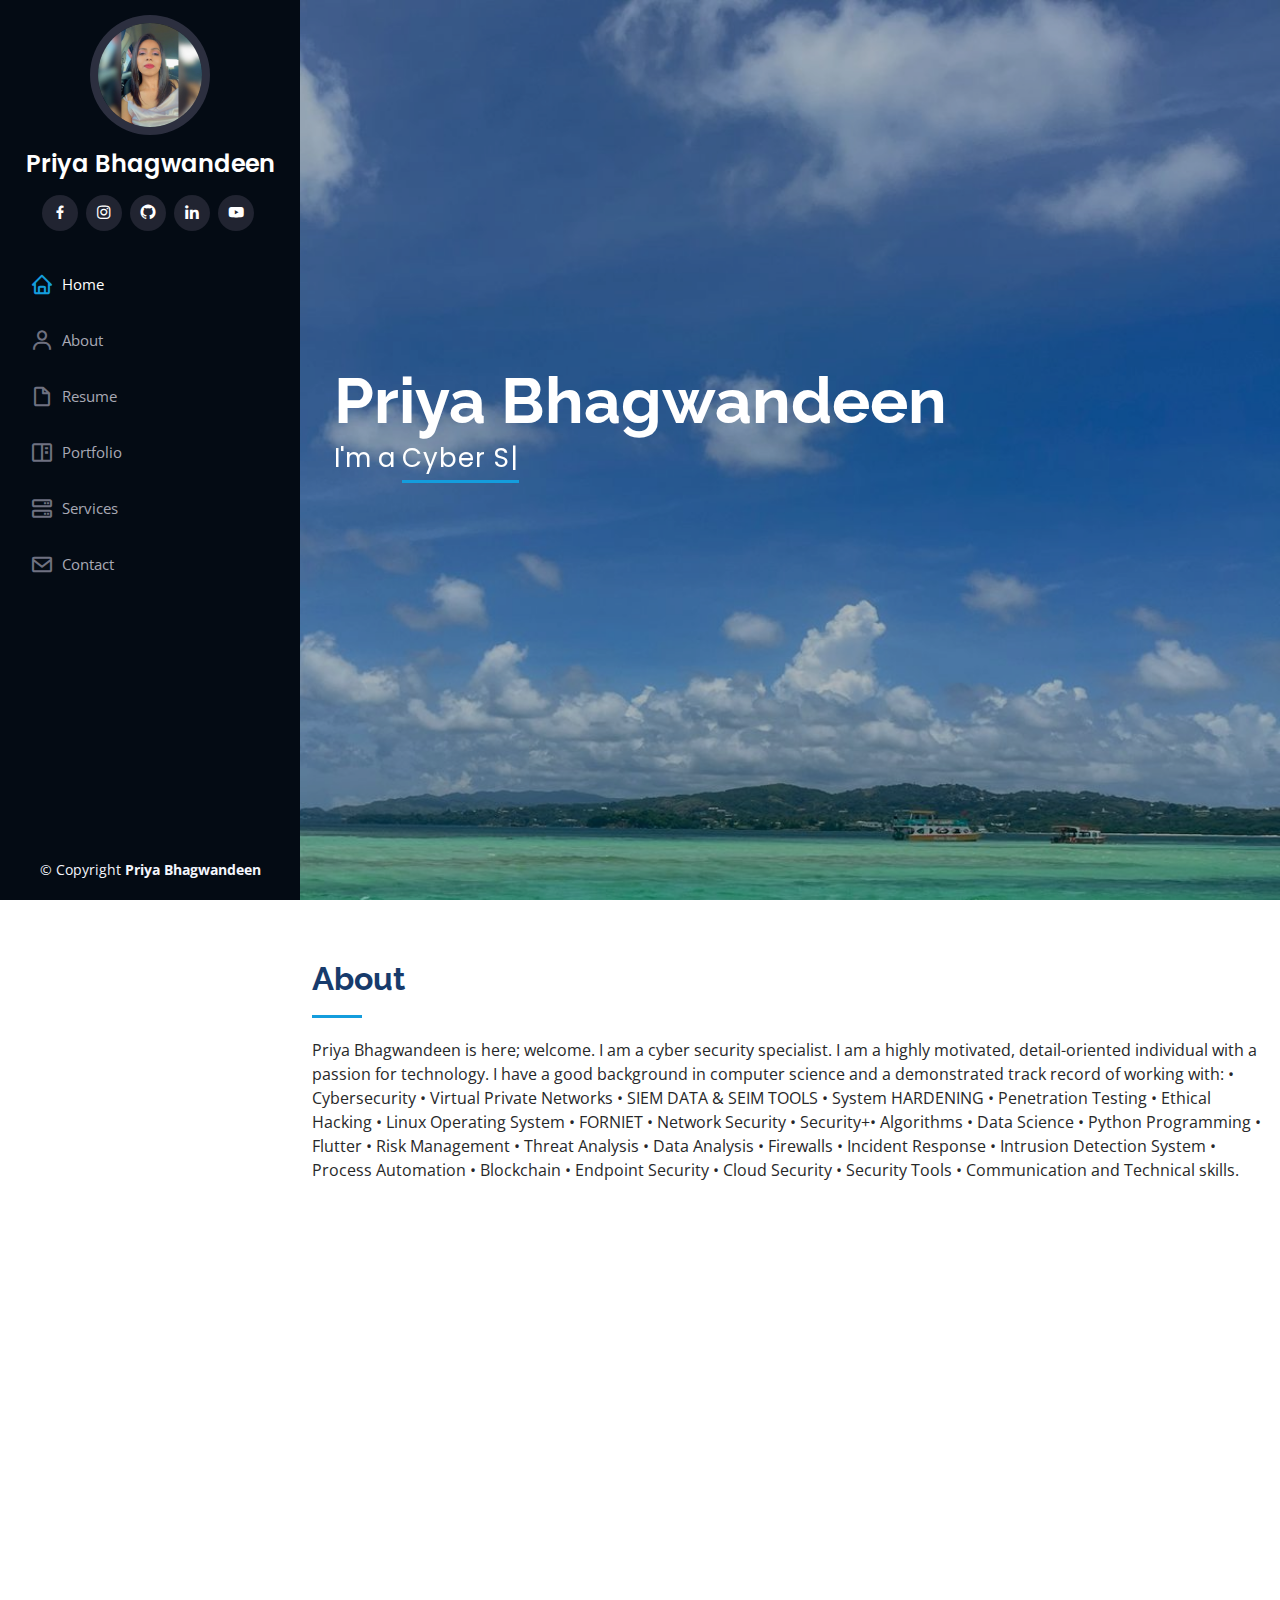
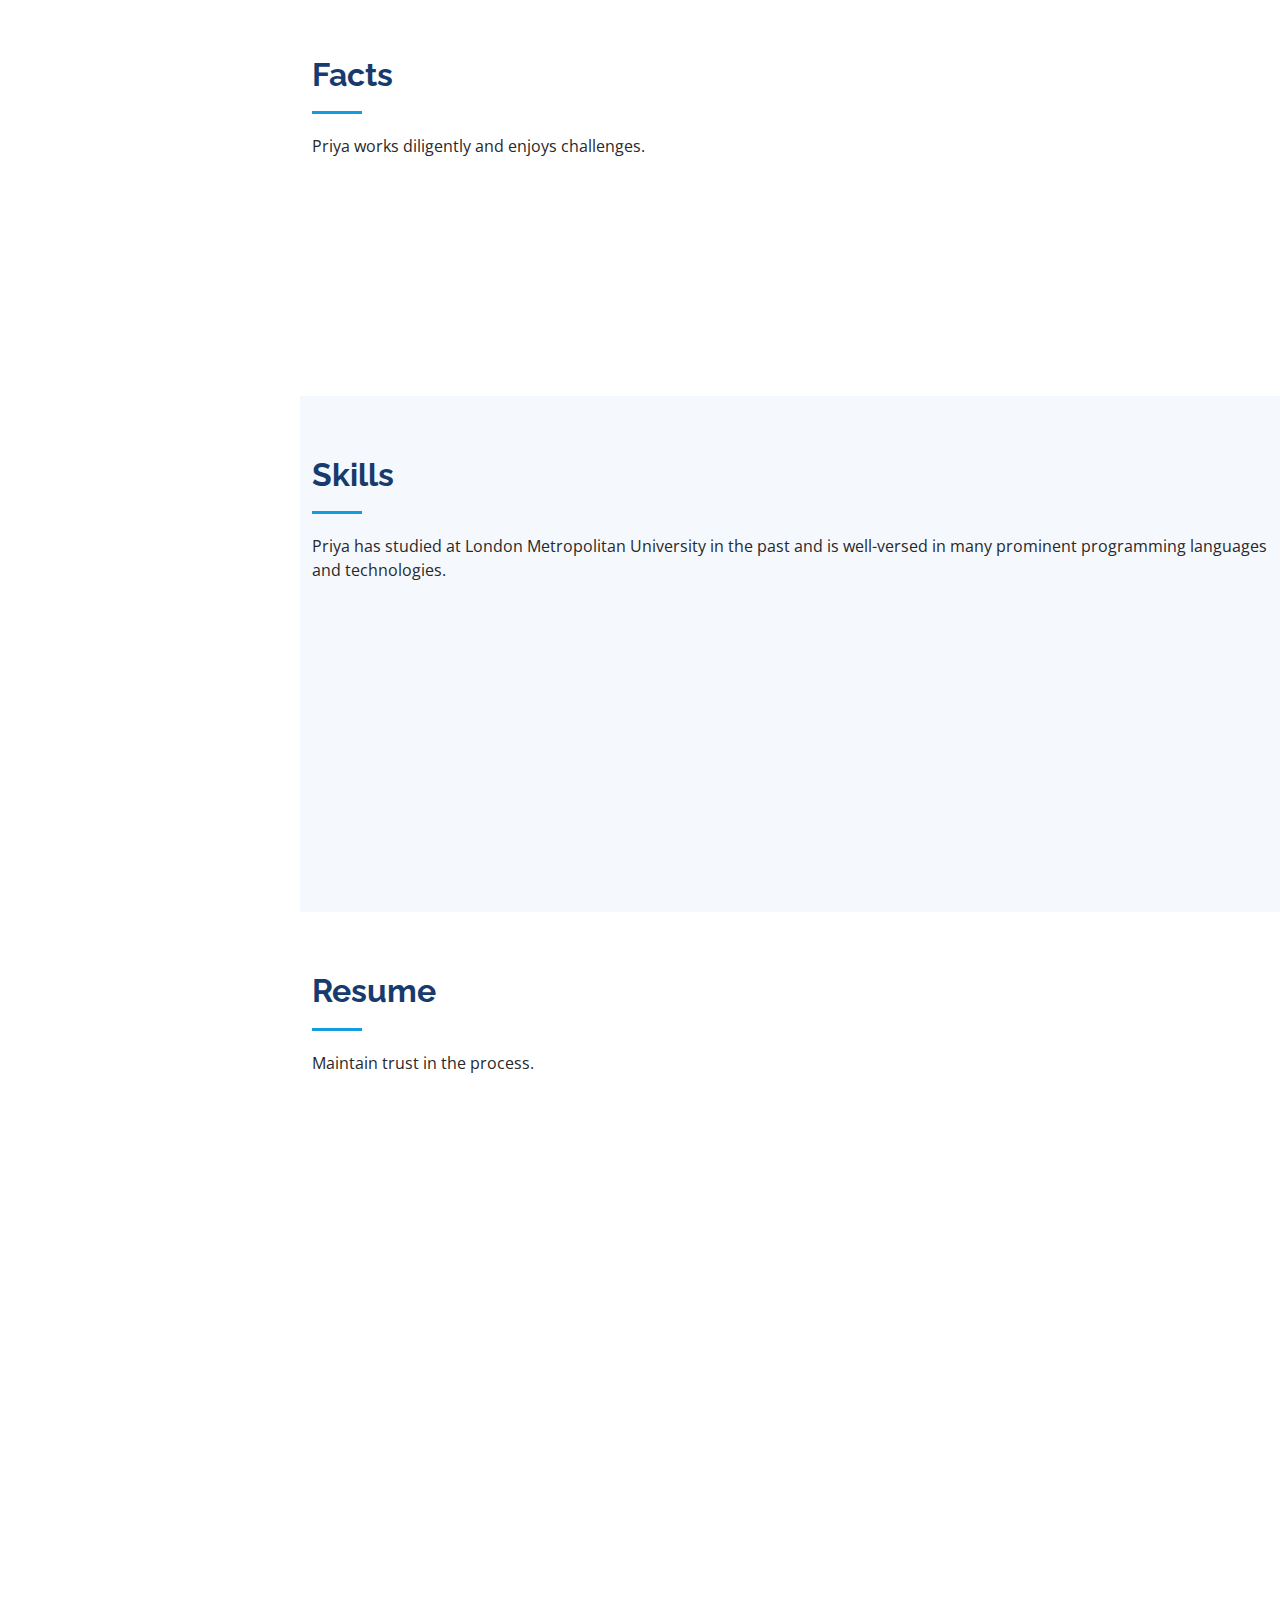
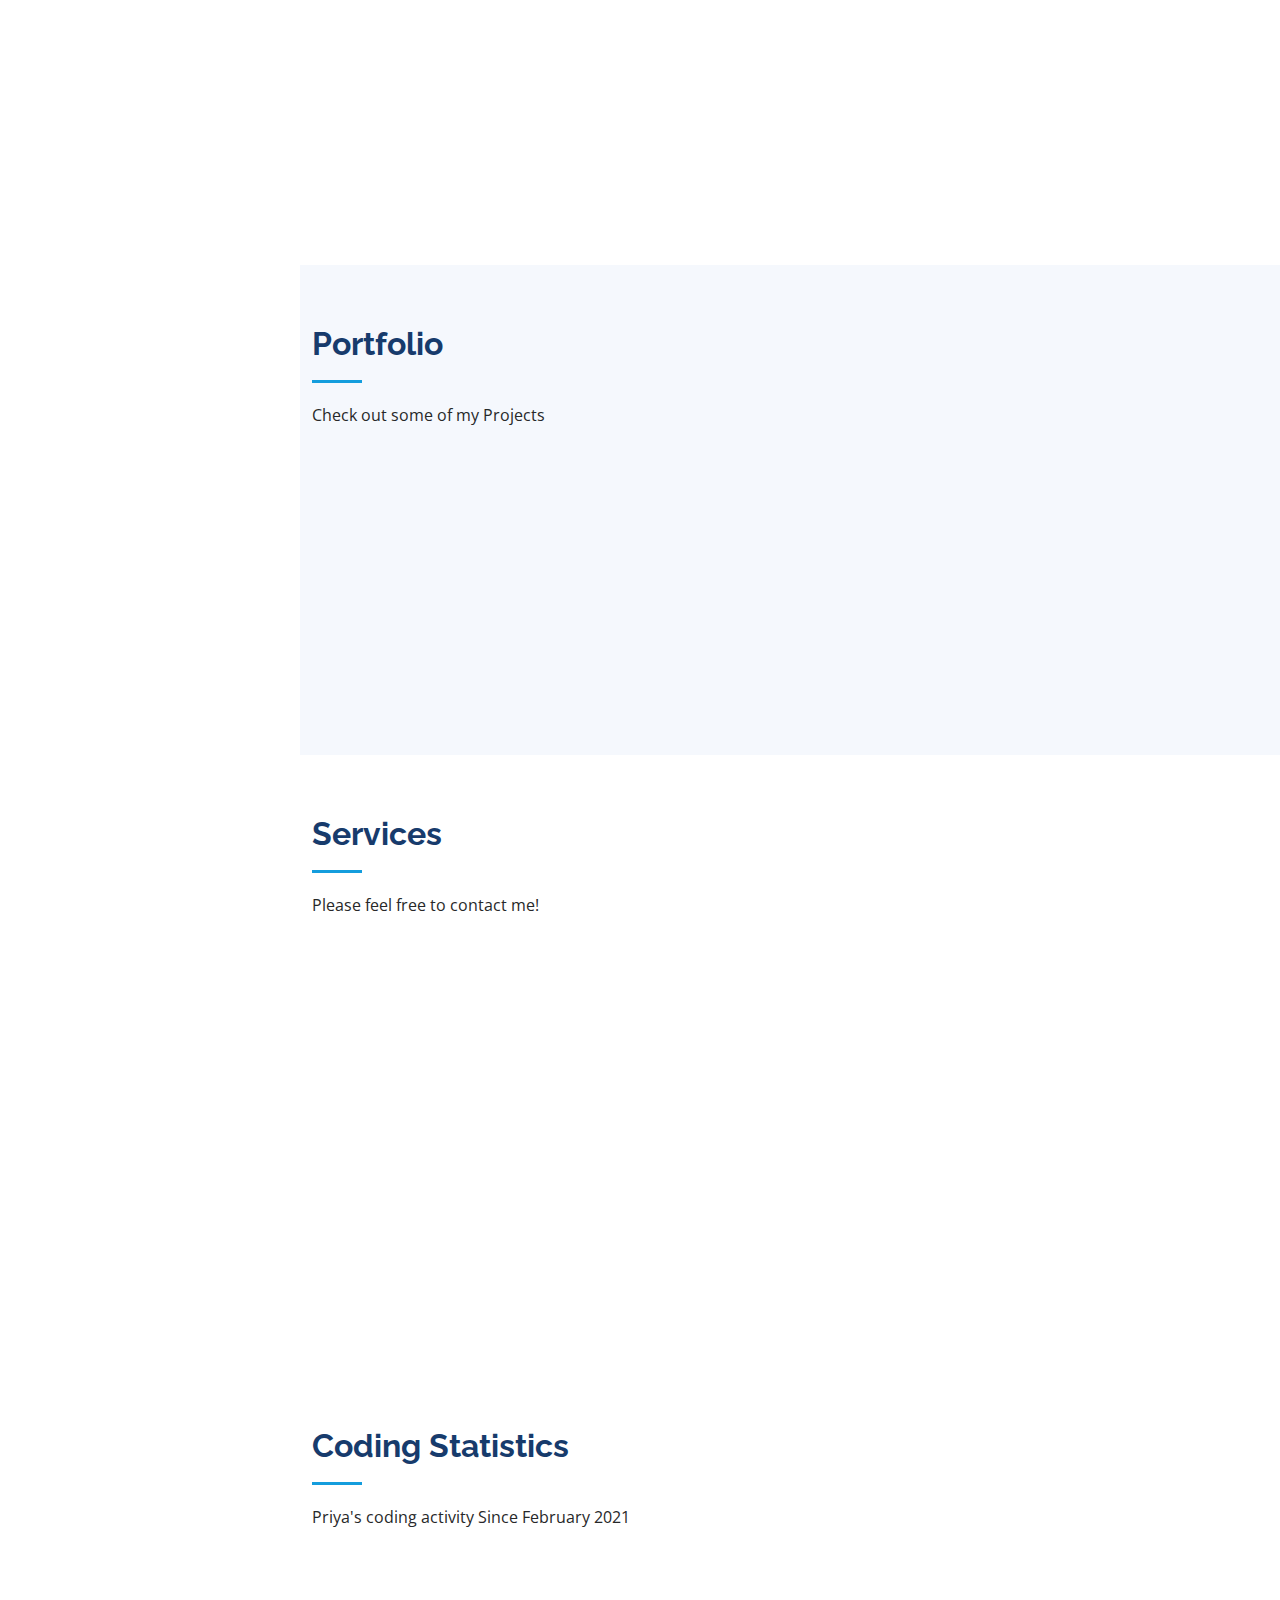
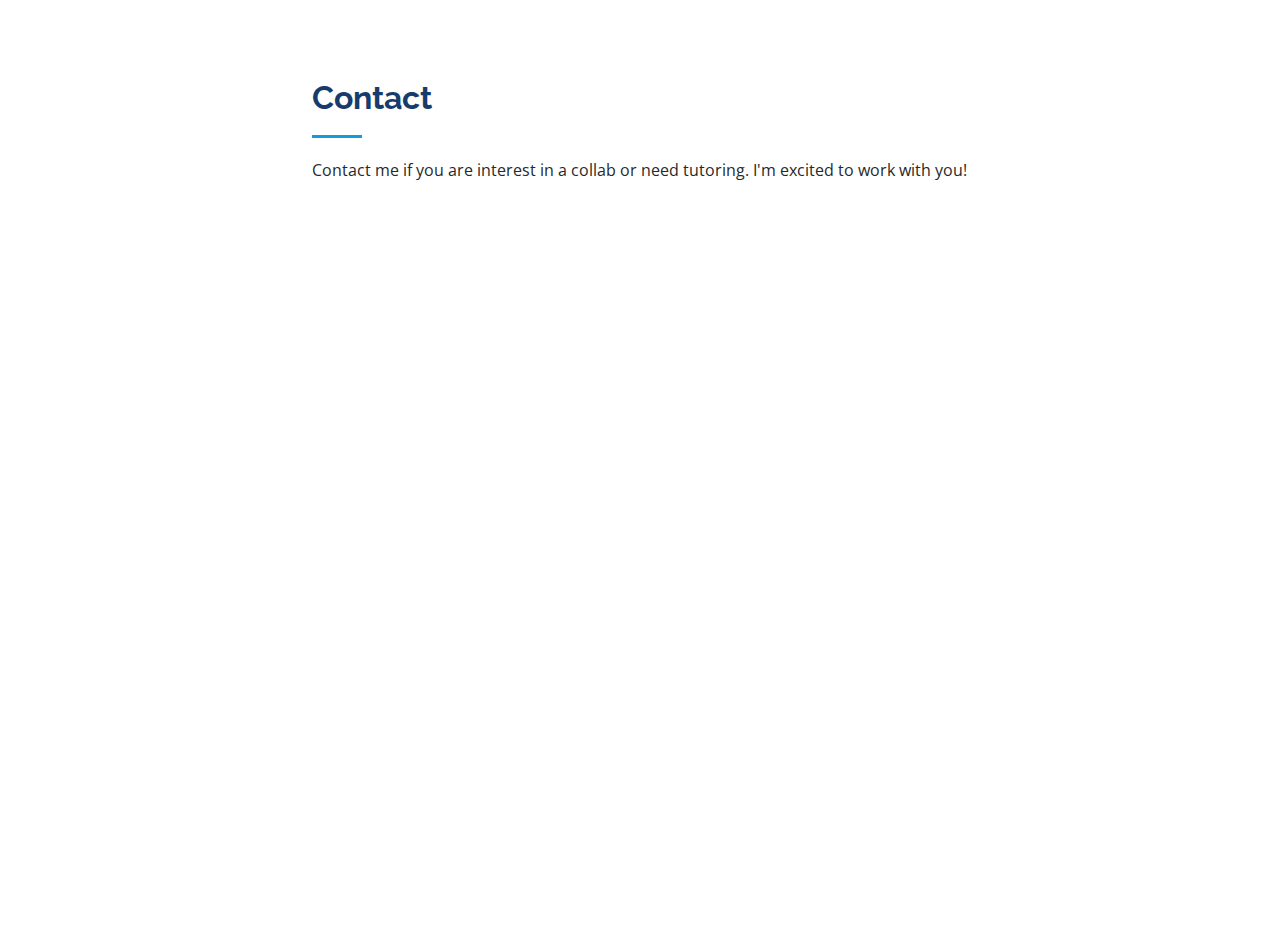
==== index.html @ 3b0ea132 "Update index.html" ====
<!DOCTYPE html>
<html lang="en">

<head>
  <meta charset="utf-8">
  <meta content="width=device-width, initial-scale=1.0" name="viewport">

  <title>Priya Bhagwandeen's Portfolio</title>
  <meta content="" name="description">
  <meta content="" name="keywords">
  <!-- Scroll Bar -->
  <meta name="viewport" content="width=device-width, initial-scale=1">
<style>
/* width */
::-webkit-scrollbar {
  width: 10px;
}

/* Track */
::-webkit-scrollbar-track {
  background: #f1f1f1; 
}
 
/* Handle */
::-webkit-scrollbar-thumb {
  background: #888; 
}

/* Handle on hover */
::-webkit-scrollbar-thumb:hover {
  background: #555; 
}
</style>
<!-- End Scroll Bar-->
  <!-- Favicons -->
  <link href="assets/img/favicon.jpg" rel="icon">
  <link href="assets/img/apple-touch-icon.png" rel="apple-touch-icon">

  <!-- Google Fonts -->
  <link href="https://fonts.googleapis.com/css?family=Open+Sans:300,300i,400,400i,600,600i,700,700i|Raleway:300,300i,400,400i,500,500i,600,600i,700,700i|Poppins:300,300i,400,400i,500,500i,600,600i,700,700i" rel="stylesheet">

  <!-- Vendor CSS Files -->
  <link href="assets/vendor/aos/aos.css" rel="stylesheet">
  <link href="assets/vendor/bootstrap/css/bootstrap.min.css" rel="stylesheet">
  <link href="assets/vendor/bootstrap-icons/bootstrap-icons.css" rel="stylesheet">
  <link href="assets/vendor/boxicons/css/boxicons.min.css" rel="stylesheet">
  <link href="assets/vendor/glightbox/css/glightbox.min.css" rel="stylesheet">
  <link href="assets/vendor/swiper/swiper-bundle.min.css" rel="stylesheet">

  <!-- Template Main CSS File -->
  <link href="assets/css/style.css" rel="stylesheet">

  <!-- =======================================================
  * Template Name: iPortfolio - v3.10.0
  * Template URL: https://bootstrapmade.com/iportfolio-bootstrap-portfolio-websites-template/
  * Author: BootstrapMade.com
  * License: https://bootstrapmade.com/license/
  ======================================================== -->
</head>

<body>

  <!-- ======= Mobile nav toggle button ======= -->
  <i class="bi bi-list mobile-nav-toggle d-xl-none"></i>

  <!-- ======= Header ======= -->
  <header id="header">
    <div class="d-flex flex-column">

      <div class="profile">
        <img src="assets/img/profile-img.jpg" alt="" class="img-fluid rounded-circle">
        <h1 class="text-light"><a href="index.html">Priya Bhagwandeen</a></h1>
        <div class="social-links mt-3 text-center">
          <a href="https://www.facebook.com/priya.bhagwandeen/" class="facebook"><i class="bx bxl-facebook"></i></a>
          <a href="https://www.instagram.com/_b.priya/" class="instagram"><i class="bx bxl-instagram"></i></a>
          <a href="https://github.com/bpriya32" class="github"><i class="bx bxl-github"></i></a>
          <a href="https://www.linkedin.com/in/priya-b-292376130/" class="linkedin"><i class="bx bxl-linkedin"></i></a>
          <a href="#" class="youtube"><i class="bx bxl-youtube"></i></a>
        </div>
      </div>
      <nav id="navbar" class="nav-menu navbar">
        <ul>
          <li><a href="#hero" class="nav-link scrollto active"><i class="bx bx-home"></i> <span>Home</span></a></li>
          <li><a href="#about" class="nav-link scrollto"><i class="bx bx-user"></i> <span>About</span></a></li>
          <li><a href="#resume" class="nav-link scrollto"><i class="bx bx-file-blank"></i> <span>Resume</span></a></li>
          <li><a href="#portfolio" class="nav-link scrollto"><i class="bx bx-book-content"></i> <span>Portfolio</span></a></li>
          <li><a href="#services" class="nav-link scrollto"><i class="bx bx-server"></i> <span>Services</span></a></li>
          <li><a href="#contact" class="nav-link scrollto"><i class="bx bx-envelope"></i> <span>Contact</span></a></li>
        </ul>
      </nav><!-- .nav-menu -->
    </div>

    

  </header><!-- End Header -->
  <!-- ======= Hero Section ======= -->
  <section id="hero" class="d-flex flex-column justify-content-center align-items-center">
    <div class="hero-container" data-aos="fade-in">
      <h1>Priya Bhagwandeen</h1>
      <p>I'm a <span class="typed" data-typed-items="Cyber Security Assistant, Website Developer, iOS Developer, I.T Technician, Freelancer"></span></p>
    </div>
  </section><!-- End Hero -->

  <main id="main">

    <!-- ======= About Section ======= -->
    <section id="about" class="about">
      <div class="container">

        <div class="section-title">
          <h2>About</h2>
          <p>Priya Bhagwandeen is here; welcome. I am a cyber security specialist. 
            I am a highly motivated, detail-oriented individual with a passion for technology.
            I have a good background in computer science and a demonstrated track record of working with: 
            • Cybersecurity • Virtual Private Networks • SIEM DATA & SEIM TOOLS • System HARDENING • Penetration Testing 
            • Ethical Hacking • Linux Operating System • FORNIET • Network Security • Security+• Algorithms • Data Science 
            • Python Programming • Flutter • Risk Management • Threat Analysis • Data Analysis • Firewalls • Incident Response 
            • Intrusion Detection System • Process Automation • Blockchain • Endpoint Security • Cloud Security • Security Tools 
            • Communication and Technical skills. 
            </p>
        </div>

        <div class="row">
          <div class="col-lg-4" data-aos="fade-right">
            <img src="assets/img/profile-img.jpg" class="img-fluid" alt="">
          </div>
          <div class="col-lg-8 pt-4 pt-lg-0 content" data-aos="fade-left">
            <h3>Software engineer.</h3>
            <p class="fst-italic">
              Basic info: 
            </p>
            <div class="row">
              <div class="col-lg-6">
                <ul>
                  <li><i class="bi bi-chevron-right"></i> <strong>Birthday:</strong> <span>24 May</span></li>
                  <li><i class="bi bi-chevron-right"></i> <strong>Website:</strong> <span><www class="bpriya32 github io"></www></span></li>
                  <li><i class="bi bi-chevron-right"></i> <strong>Phone:</strong> <span>+868 767 0801</span></li>
                  <li><i class="bi bi-chevron-right"></i> <strong>City:</strong> <span>Couva, Trinidad</span></li>
                </ul>
              </div>
              <div class="col-lg-6">
                <ul>
                  <li><i class="bi bi-chevron-right"></i> <strong>Age:</strong> <span>23</span></li>
                  <li><i class="bi bi-chevron-right"></i> <strong>Degree:</strong> <span>Bachelor</span></li>
                  <li><i class="bi bi-chevron-right"></i> <strong>Email:</strong> <span>priya.bhagwandeen0@gmail.com</span></li>
                  <li><i class="bi bi-chevron-right"></i> <strong>Profession:</strong> <span>Cybersecurity Assistant</span></li>
                  <li><i class="bi bi-chevron-right"></i> <strong>Freelance:</strong> <span>Available</span></li>
                </ul>
              </div>
            </div>
            <p>
              <b>Interest and Passions</b>: Programmer, Football, Hiking
            </p>
          </div>
        </div>

      </div>
    </section><!-- End About Section -->

    <!-- ======= Facts Section ======= -->
    <section id="facts" class="facts">
      <div class="container">
        <div class="section-title">
          <h2>Facts</h2>
          <p>Priya works diligently and enjoys challenges.</p>
        </div>

        <div class="row no-gutters">

          <div class="col-lg-3 col-md-6 d-md-flex align-items-md-stretch" data-aos="fade-up">
            <div class="count-box">
              <i class="bi bi-emoji-smile"></i>
              <span data-purecounter-start="0" data-purecounter-end="15" data-purecounter-duration="1" class="purecounter"></span>
              <p><strong>Happy Clients</strong></p>
            </div>
          </div>

          <div class="col-lg-3 col-md-6 d-md-flex align-items-md-stretch" data-aos="fade-up" data-aos-delay="100">
            <div class="count-box">
              <i class="bi bi-journal-richtext"></i>
              <span data-purecounter-start="0" data-purecounter-end="5" data-purecounter-duration="1" class="purecounter"></span>
              <p><strong>Projects</strong></p>
            </div>
          </div>

          <div class="col-lg-3 col-md-6 d-md-flex align-items-md-stretch" data-aos="fade-up" data-aos-delay="200">
            <div class="count-box">
              <i class="bi bi-headset"></i>
              <span data-purecounter-start="0" data-purecounter-end="10" data-purecounter-duration="1" class="purecounter"></span>
              <p><strong>Repositories and contributions</strong></p>
            </div>
          </div>

          <div class="col-lg-3 col-md-6 d-md-flex align-items-md-stretch" data-aos="fade-up" data-aos-delay="300">
            <div class="count-box">
              <i class="bi bi-people"></i>
              <span data-purecounter-start="0" data-purecounter-end="20" data-purecounter-duration="1" class="purecounter"></span>
              <p><strong>Number of Awards</strong></p>
            </div>
          </div>

        </div>

      </div>
    </section><!-- End Facts Section -->

    <!-- ======= Skills Section ======= -->
    <section id="skills" class="skills section-bg">
      <div class="container">

        <div class="section-title">
          <h2>Skills</h2>
          <p>Priya has studied at London Metropolitan University in the 
            past and is well-versed in many prominent programming languages and technologies.</p>
        </div>

        <div class="row skills-content">

          <div class="col-lg-6" data-aos="fade-up">

            <div class="progress">
              <span class="skill">Web Development- HTML, CSS, JavaScript, JAVA, PHP, SQL<i class="val">95%</i></span>
              <div class="progress-bar-wrap">
                <div class="progress-bar" role="progressbar" aria-valuenow="85" aria-valuemin="0" aria-valuemax="100"></div>
              </div>
            </div>

            <div class="progress">
              <span class="skill">Programming Languages- PYTHON, C, C++ <i class="val">90%</i></span>
              <div class="progress-bar-wrap">
                <div class="progress-bar" role="progressbar" aria-valuenow="75" aria-valuemin="0" aria-valuemax="100"></div>
              </div>
            </div>

            <div class="progress">
              <span class="skill">Cloud Technologies- Amazon Web Services (AWS), Google Cloud Platform (GCP)<i class="val">85%</i></span>
              <div class="progress-bar-wrap">
                <div class="progress-bar" role="progressbar" aria-valuenow="75" aria-valuemin="0" aria-valuemax="100"></div>
              </div>
            </div>

            <div class="progress">
              <span class="skill">Security+, Network+, Cybersecurity Endpoint, Ethical Hacking<i class="val">75%</i></span>
              <div class="progress-bar-wrap">
                <div class="progress-bar" role="progressbar" aria-valuenow="75" aria-valuemin="0" aria-valuemax="100"></div>
              </div>
            </div>

          </div>

          <div class="col-lg-6" data-aos="fade-up" data-aos-delay="100">

            <div class="progress">
              <span class="skill">Machine Learning, Algorithms<i class="val">60%</i></span>
              <div class="progress-bar-wrap">
                <div class="progress-bar" role="progressbar" aria-valuenow="60" aria-valuemin="0" aria-valuemax="100"></div>
              </div>
            </div>

             <div class="progress">
              <span class="skill">Flutter, Data Science<i class="val">60%</i></span>
              <div class="progress-bar-wrap">
                <div class="progress-bar" role="progressbar" aria-valuenow="60" aria-valuemin="0" aria-valuemax="100"></div>
              </div>
            </div>

            <div class="progress">
              <span class="skill">Linux, Git <i class="val">60%</i></span>
              <div class="progress-bar-wrap">
                <div class="progress-bar" role="progressbar" aria-valuenow="60" aria-valuemin="0" aria-valuemax="100"></div>
              </div>
            </div>

            <div class="progress">
              <span class="skill">Adobe Cloud <i class="val">40%</i></span>
              <div class="progress-bar-wrap">
                <div class="progress-bar" role="progressbar" aria-valuenow="40" aria-valuemin="0" aria-valuemax="100"></div>
              </div>
            </div>

          </div>

        </div>

      </div>
    </section><!-- End Skills Section -->

    <!-- ======= Resume Section ======= -->
    <section id="resume" class="resume">
      <div class="container">

        <div class="section-title">
          <h2>Resume</h2>
          <p>Maintain trust in the process.</p>
        </div>

        <div class="row">
          <div class="col-lg-6" data-aos="fade-up">
            <h3 class="resume-title">Summary</h3>
            <div class="resume-item pb-0">
              <h4>Priya Bhagwandeen</h4>
              <p><em>Cybersecurity Assistant who is passionate about connecting security architecture plans and practices 
                with security standards and business objectives. Extensive experience building and testing security frameworks 
                for cloud-based services. Proficient in strong network defense strategies. A computer security professional 
                with significant industry experience. Demonstrated ability to recognize company risks and compliance concerns 
                and propose proactive solutions. Background design and implementation of layered network security techniques. 
                Detail-oriented team player with excellent organization skills. Capability to manage numerous projects 
                simultaneously with high accuracy. Organized and dependable candidate who excels at handling various priorities 
                while maintaining a good attitude. Willingness to take on more responsibility to achieve team goals.</em></p>
              <ul>
                <li>Southern Main Road Couva, Trinidad</li>
                <li>(868)767-0801</li>
                <li>priya.bhagwandeen0@gmail.com</li>
              </ul>
            </div>

            <h3 class="resume-title">Education</h3>
            <div class="resume-item">
              <h4>Bachelors of Business Computing</h4>
              <h5>2017 - 2021 Past</h5>
              <p><em>London Metropolitan University, London, England</em></p>
              <p><bold>Relevent Courses</bold></p>
              <ul>
                <li>E-Commerce</li> <li>Advance Database system</li>
                <li>PIIT</li> <li>Web & App Development</li>
                <li>Major Projects</li> <li>Management Support system</li>
              </ul>
            </div>
            <div class="resume-item">
              <h4>Udemy Courses</h4>
              <h5>2020 - 2021 Past</h5>
              <p><em> Online based Education Platform</em></p>
              <p>The courses that were accomplished</p>
              <ul>
                <li>Flutter Development: Ablity to produce fully functional applications both iOS and Android</li>
                <li>Algorithms with implementation of Data Structures in C++</li>
                <li>Machine Learning: Python & Robotics in Data Science</li>
                <li>Database: To store data in on the computer</li>
                <li>Website: Ablity to produce fully functional websites</li>
                <li>Data Science: Software Development </li>
              </ul>
            </div>
          </div>
          <div class="col-lg-6" data-aos="fade-up" data-aos-delay="100">
            <h3 class="resume-title">Professional Experience</h3>
            <div class="resume-item">
              <h4>ICT Cybersecurity Assistant</h4>
              <h5>CYBERSECURITY ASSISTANT 11/2023 to Current </h5>
              <h5> Ministry Of Rural Development and Local Government Technology Department, Port of Spain, Trinidad </h5>
              <p><em>
                <ul>
                <li>Conducting security audits to detect weaknesses. </li> <li>Advance Database system</li>
                <li>Risk studies were conducted to determine effective security countermeasures. 
                Developed strategies to protect computer files against change, destruction, or disclosure.</li> 
                <li>Secure sensitive information, data was encrypted and firewalls were put in place. 
                Recommend improvements to security systems and processes. </li>
                <li>Proven ability to learn rapidly and adjust to changing conditions.
                When faced with tough problems, shown a great level of initiative and ingenuity.</li> 
                <li>Working on collaborative projects allowed me to develop great communication and organizational abilities.</li>
                <li>Completed papers, identifying discrepancies and quickly addressing them for resolution. </li>
                <li>Resolved issues, enhanced operations, and delivered great service.</li>
              </ul>	 
                KPIs were also completed, including process maps, diagrams relating to future state networks, policies for 
                online property tax payment, and policies for the building and its departments. Desk Manuals and Best Practice Guides 
                for our ICT Security Role and collaboration within the organization. I quickly learnt and adapted to new technology and 
                software packages. Respect, kindness, and a willingness to assist when necessary were displayed. Acquired extensive 
                knowledge of Cybersecurity, analysis, and reporting. Provided excellent expertise and guidance.
                 </em></p>
            </div>
            <div class="resume-item">
              <h4>REMOTELY</h4>
              <h5>REMOTE DATA ENTRY CLERK 08/2023 to Current</h5>
              <h5> Continental Air Conditioning, Trinidad </h5>
              <p><em>
                <ul>
                <li>Verified data files prior to entry to maintain high data accuracy. </li> 
                <li>Completed data entry tasks with accuracy and efficiency.</li> 
                <li>Corrected data entry errors to prevent duplication or data degradation. </li>
                <li>Analyzed current data records to provide detailed reports.</li> 
                <li>Managed and organized documents for data entry tasks.</li>
                <li>Conducted audits of existing data entry processes. </li>
                <li>Updated and maintained customer information, documents and records.</li>
                <li>Assisted with developing data entry processes.</li>
                <li>Used computer software to store and retrieve data.</li>
                <li>Worked well in a team setting, providing support and guidance.</li>
              </ul>
                 </em></p>
            </div>
            <div class="resume-item">
              <h4>REMOTELY & ON SITE</h4>
              <h5>REMOTE & ON SITE DATA ENTRY CLERK 01/2020 to 03/2023 </h5>
              <h5> Reform Industrial Supply LTD, Trinidad </h5>
              <p><em>
                <ul>
                <li>Transfer data from paper formats into computer files or database systems using keyboards, 
                data recorders or optical scanners. </li> 
                <li>Type in data provided directly from customers.</li> 
                <li>Create spreadsheets with large numbers of figures without mistakes. </li>
                <li>Verify data by comparing it to source documents.</li> 
                <li>Manage Payroll with QuickBooks Time & File Taxes.</li>
                <li>Retrieve data from the database or electronic files as requested.</li>
                <li>Perform regular backups to ensure data preservation.</li>
                <li>Completed data entry tasks with accuracy and efficiency.</li>
                <li>Organized, sorted, and checked input data against original documents.</li>
                <li>Verified accuracy of data entered into system to produce error-free reports.</li>
                <li>Followed established procedures to enter and process data correctly.</li>
              </ul>
                 </em></p>
            </div>
          </div>
        </div>

      </div>
    </section><!-- End Resume Section -->

    <!-- ======= Portfolio Section ======= -->
    <section id="portfolio" class="portfolio section-bg">
      <div class="container">

        <div class="section-title">
          <h2>Portfolio</h2>
          <p>Check out some of my Projects</p>
        </div>

        <div class="row" data-aos="fade-up">
          <div class="col-lg-12 d-flex justify-content-center">
            <ul id="portfolio-flters">
              <li data-filter="*" class="filter-active">All</li>
              <li data-filter=".filter-app">Applications</li>
              <li data-filter=".filter-web">Websites</li>
              <li data-filter=".filter-card">Lottery </li>
            </ul>
          </div>
        </div>

        <div class="row portfolio-container" data-aos="fade-up" data-aos-delay="100">

          <div class="col-lg-4 col-md-6 portfolio-item filter-app">
            <div class="portfolio-wrap">
              <img src="" class="img-fluid" alt="">
              <div class="portfolio-links">
                <a href="" data-gallery="portfolioGallery" class="portfolio-lightbox" title="App 1"><i class="bx bx-plus"></i></a>
                <a href="portfolio-details.html" title="More Details"><i class="bx bx-link"></i></a>
              </div>
            </div>
          </div>

          <div class="col-lg-4 col-md-6 portfolio-item filter-web">
            <div class="portfolio-wrap">
              <img src="" class="img-fluid" alt="">
              <div class="portfolio-links">
                <a href="" data-gallery="portfolioGallery" class="portfolio-lightbox" title="Web 3"><i class="bx bx-plus"></i></a>
                <a href="portfolio-details.html" title="More Details"><i class="bx bx-link"></i></a>
              </div>
            </div>
          </div>

          <div class="col-lg-4 col-md-6 portfolio-item filter-app">
            <div class="portfolio-wrap">
              <img src="" class="img-fluid" alt="">
              <div class="portfolio-links">
                <a href="=" data-gallery="portfolioGallery" class="portfolio-lightbox" title="App 2"><i class="bx bx-plus"></i></a>
                <a href="portfolio-details.html" title="More Details"><i class="bx bx-link"></i></a>
              </div>
            </div>
          </div>

          <div class="col-lg-4 col-md-6 portfolio-item filter-card">
            <div class="portfolio-wrap">
              <img src="=" class="img-fluid" alt="">
              <div class="portfolio-links">
                <a href="=" data-gallery="portfolioGallery" class="portfolio-lightbox" title="Card 2"><i class="bx bx-plus"></i></a>
                <a href="portfolio-details.html" title="More Details"><i class="bx bx-link"></i></a>
              </div>
            </div>
          </div>

          <div class="col-lg-4 col-md-6 portfolio-item filter-web">
            <div class="portfolio-wrap">
              <img src="" class="img-fluid" alt="">
              <div class="portfolio-links">
                <a href="" data-gallery="portfolioGallery" class="portfolio-lightbox" title="Web 2"><i class="bx bx-plus"></i></a>
                <a href="portfolio-details.html" title="More Details"><i class="bx bx-link"></i></a>
              </div>
            </div>
          </div>

          <div class="col-lg-4 col-md-6 portfolio-item filter-app">
            <div class="portfolio-wrap">
              <img src="" class="img-fluid" alt="">
              <div class="portfolio-links">
                <a href="" data-gallery="portfolioGallery" class="portfolio-lightbox" title="App 3"><i class="bx bx-plus"></i></a>
                <a href="portfolio-details.html" title="More Details"><i class="bx bx-link"></i></a>
              </div>
            </div>
          </div>

          <div class="col-lg-4 col-md-6 portfolio-item filter-card">
            <div class="portfolio-wrap">
              <img src="" class="img-fluid" alt="">
              <div class="portfolio-links">
                <a href="" data-gallery="portfolioGallery" class="portfolio-lightbox" title="Card 1"><i class="bx bx-plus"></i></a>
                <a href="portfolio-details.html" title="More Details"><i class="bx bx-link"></i></a>
              </div>
            </div>
          </div>

          <div class="col-lg-4 col-md-6 portfolio-item filter-card">
            <div class="portfolio-wrap">
              <img src="" class="img-fluid" alt="">
              <div class="portfolio-links">
                <a href="" data-gallery="portfolioGallery" class="portfolio-lightbox" title="Card 3"><i class="bx bx-plus"></i></a>
                <a href="portfolio-details.html" title="More Details"><i class="bx bx-link"></i></a>
              </div>
            </div>
          </div>

          <div class="col-lg-4 col-md-6 portfolio-item filter-web">
            <div class="portfolio-wrap">
              <img src="" class="img-fluid" alt="">
              <div class="portfolio-links">
                <a href="" data-gallery="portfolioGallery" class="portfolio-lightbox" title="Web 3"><i class="bx bx-plus"></i></a>
                <a href="portfolio-details.html" title="More Details"><i class="bx bx-link"></i></a>
              </div>
            </div>
          </div>

        </div>

      </div>
    </section><!-- End Portfolio Section -->

    <!-- ======= Services Section ======= -->
    <section id="services" class="services">
      <div class="container">

        <div class="section-title">
          <h2>Services</h2>
          <p>Please feel free to contact me!</p>
        </div>

        <div class="row">
          <div class="col-lg-4 col-md-6 icon-box" data-aos="fade-up">
            <div class="icon"><i class="bi bi-cybersecurity"></i></div>
            <h4 class="title"><a href="">CYBERSECURITY</a></h4>
            <p class="description">Ethical Hacking, Endpoint, Firewall, CISCO CyberOPS etc.</p>
          </div>
          <div class="col-lg-4 col-md-6 icon-box" data-aos="fade-up">
            <div class="icon"><i class="bi bi-database"></i></div>
            <h4 class="title"><a href="">Data Science</a></h4>
            <p class="description">Analysing data</p>
          </div>
          <div class="col-lg-4 col-md-6 icon-box" data-aos="fade-up" data-aos-delay="100">
            <div class="icon"><i class="bi bi-code-slash"></i></div>
            <h4 class="title"><a href="">PYTHON</a></h4>
            <p class="description">Solving problems </p>
          </div>
          <div class="col-lg-4 col-md-6 icon-box" data-aos="fade-up" data-aos-delay="200">
            <div class="icon"><i class="bi bi-app-indicator"></i></div>
            <h4 class="title"><a href="">Flutter & Web design</a></h4>
            <p class="description">Configuration of Apps & Website both iOS and ANDROID Devices</p>
          </div>
          <div class="col-lg-4 col-md-6 icon-box" data-aos="fade-up" data-aos-delay="300">
            <div class="icon"><i class="bi bi-cloud"></i></div>
            <h4 class="title"><a href="">Cloud Technologies</a></h4>
            <p class="description">AWS Cloud Practitioner Certified, Microsoft AZURE Data, Power BI</p>
          </div>
          <div class="col-lg-4 col-md-6 icon-box" data-aos="fade-up" data-aos-delay="400">
            <div class="icon"><i class="bi bi-robot"></i></div>
            <h4 class="title"><a href="">Machine Learning & Algorithms</a></h4>
            <p class="description">Microsoft AZURE AI, Data Structures</p>
          </div>
          <div class="col-lg-4 col-md-6 icon-box" data-aos="fade-up" data-aos-delay="500">
            <div class="icon"><i class="bi bi-code-slash"></i></div>
            <h4 class="title"><a href="">Networking</a></h4>
            <p class="description">Network+, Complete Networking</p>
          </div>
          <div class="col-lg-4 col-md-6 icon-box" data-aos="fade-up" data-aos-delay="500">
            <div class="icon"><i class="bi bi-code-slash"></i></div>
            <h4 class="title"><a href="">ProCreate</a></h4>
            <p class="description">Graphic design</p>
          </div>
        </div>

      </div>
    </section><!-- End Services Section -->

     <!-- ======= Services Section ======= -->
     <section id="services" class="services">
      <div class="container">

        <div class="section-title">
          <h2>Coding Statistics</h2>
          <p>Priya's coding activity Since February 2021</p>
        </div>
      </div>
    </section><!-- End Statistics Section -->

    <!-- ======= Contact Section ======= -->
    <section id="contact" class="contact">
      <div class="container">

        <div class="section-title">
          <h2>Contact</h2>
          <p>Contact me if you are interest in a collab or need tutoring. I'm excited to work with you!</p>
        </div>

        <div class="row" data-aos="fade-in">

          <div class="col-lg-5 d-flex align-items-stretch">
            <div class="info">
              <div class="address">
                <i class="bi bi-geo-alt"></i>
                <h4>Location:</h4>
                <p>Couva, Trinidad</p>
              </div>

              <div class="email">
                <i class="bi bi-envelope"></i>
                <h4>Email:</h4>
                <p>priya.bhagwandeen0@gmail.com</p>
              </div>

              <div class="phone">
                <i class="bi bi-phone"></i>
                <h4>Call:</h4>
                <p>+1868 767 0801</p>
              </div>

            </div>

          </div>

          <div class="col-lg-7 mt-5 mt-lg-0 d-flex align-items-stretch">
            <form action="forms/contact.php" method="post" role="form" class="php-email-form">
              <div class="row">
                <div class="form-group col-md-6">
                  <label for="name">Your Name</label>
                  <input type="text" name="name" class="form-control" id="name" required>
                </div>
                <div class="form-group col-md-6">
                  <label for="name">Your Email</label>
                  <input type="email" class="form-control" name="email" id="email" required>
                </div>
              </div>
              <div class="form-group">
                <label for="name">Subject</label>
                <input type="text" class="form-control" name="subject" id="subject" required>
              </div>
              <div class="form-group">
                <label for="name">Message</label>
                <textarea class="form-control" name="message" rows="10" required></textarea>
              </div>
              <div class="my-3">
                <div class="loading">Loading</div>
                <div class="error-message"></div>
                <div class="sent-message">Your message has been sent. Thank you!</div>
              </div>
              <div class="text-center"><button type="submit">Send Message</button></div>
            </form>
          </div>

        </div>

      </div>
    </section><!-- End Contact Section -->

  </main><!-- End #main -->

  <!-- ======= Footer ======= -->
  <footer id="footer">
    <div class="container">
      <div class="copyright">
        &copy; Copyright <strong><span>Priya Bhagwandeen</span></strong>
      </div>
      <div class="credits">
        <!-- All the links in the footer should remain intact. -->
        <!-- You can delete the links only if you purchased the pro version. -->
        <!-- Licensing information: https://bootstrapmade.com/license/ -->
        <!-- Purchase the pro version with working PHP/AJAX contact form: https://bootstrapmade.com/iportfolio-bootstrap-portfolio-websites-template/ -->
        <!-- Designed by <a href="></a> -->
      </div>
    </div>
  </footer><!-- End  Footer -->

  <a href="#" class="back-to-top d-flex align-items-center justify-content-center"><i class="bi bi-arrow-up-short"></i></a>

  <!-- Vendor JS Files -->
  <script src="assets/vendor/purecounter/purecounter_vanilla.js"></script>
  <script src="assets/vendor/aos/aos.js"></script>
  <script src="assets/vendor/bootstrap/js/bootstrap.bundle.min.js"></script>
  <script src="assets/vendor/glightbox/js/glightbox.min.js"></script>
  <script src="assets/vendor/isotope-layout/isotope.pkgd.min.js"></script>
  <script src="assets/vendor/swiper/swiper-bundle.min.js"></script>
  <script src="assets/vendor/typed.js/typed.min.js"></script>
  <script src="assets/vendor/waypoints/noframework.waypoints.js"></script>
  <script src="assets/vendor/php-email-form/validate.js"></script>

  <!-- Template Main JS File -->
  <script src="assets/js/main.js"></script>

</body>

</html>
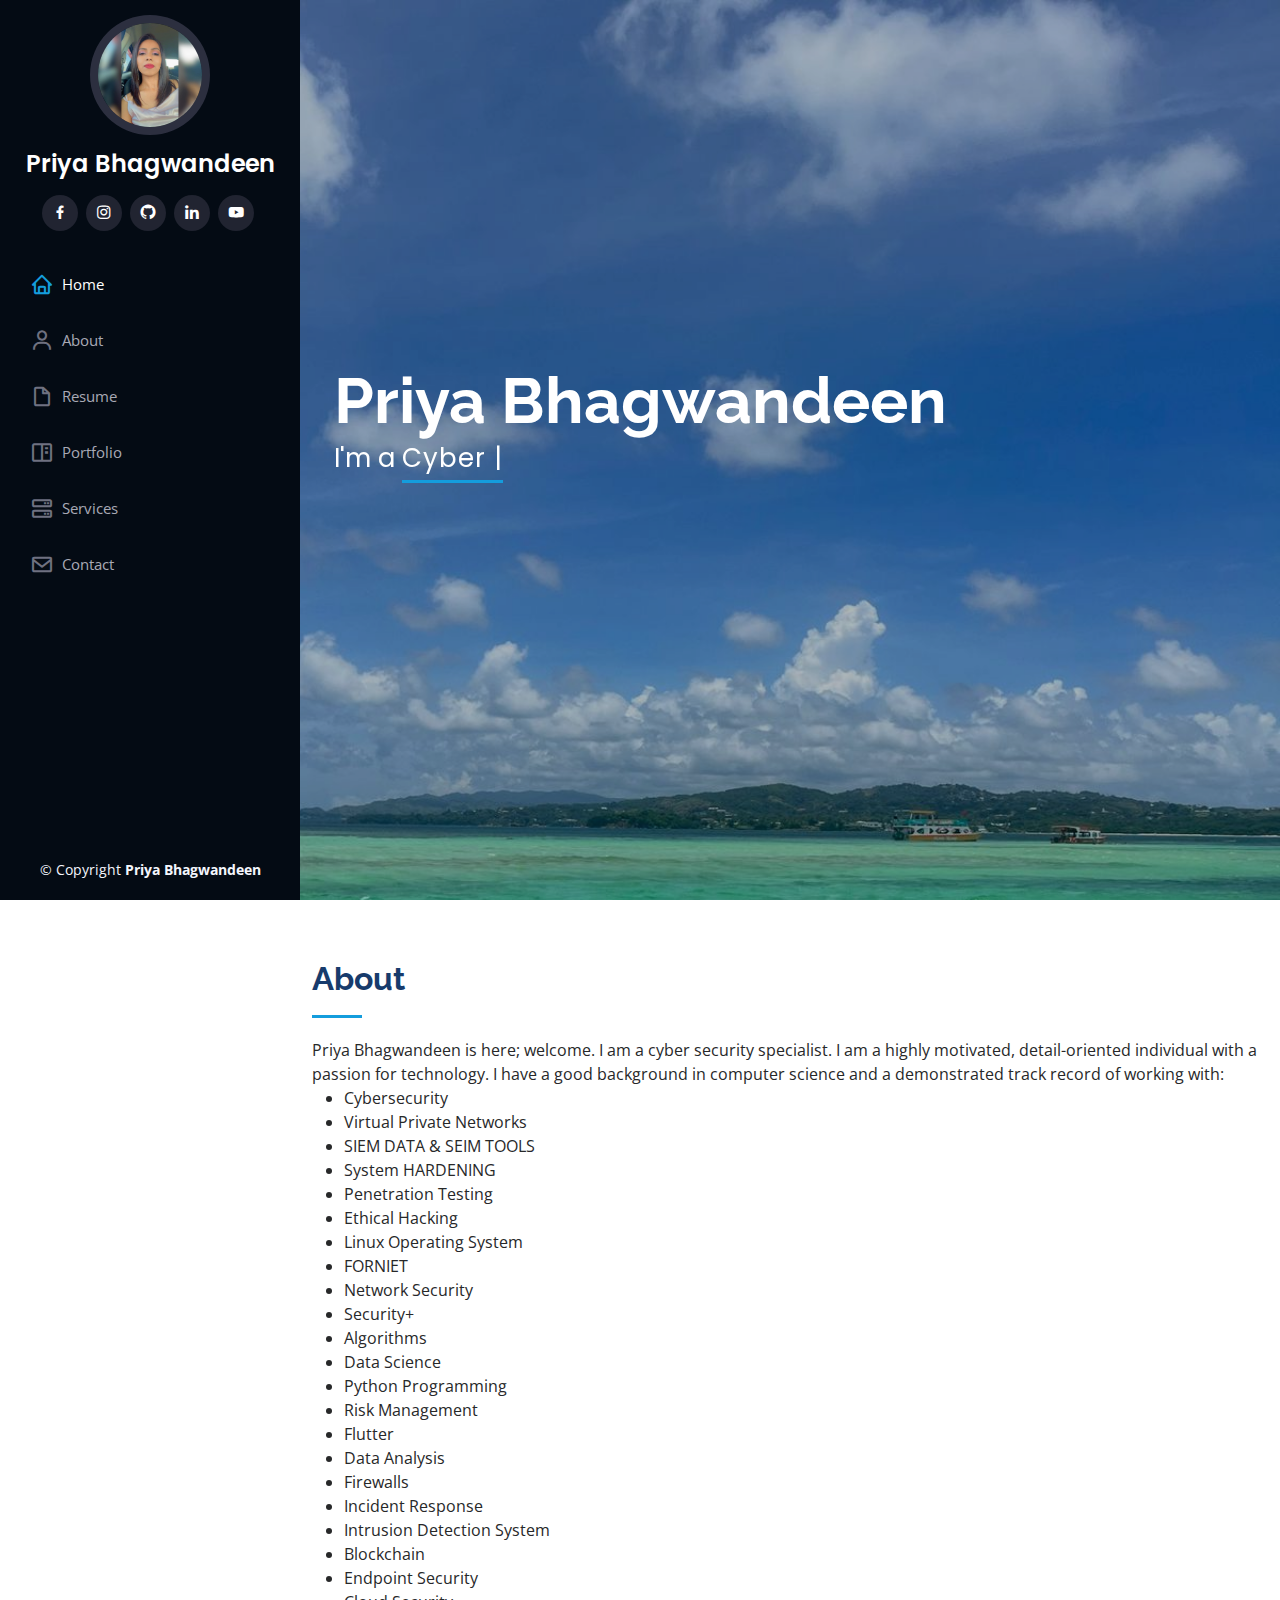
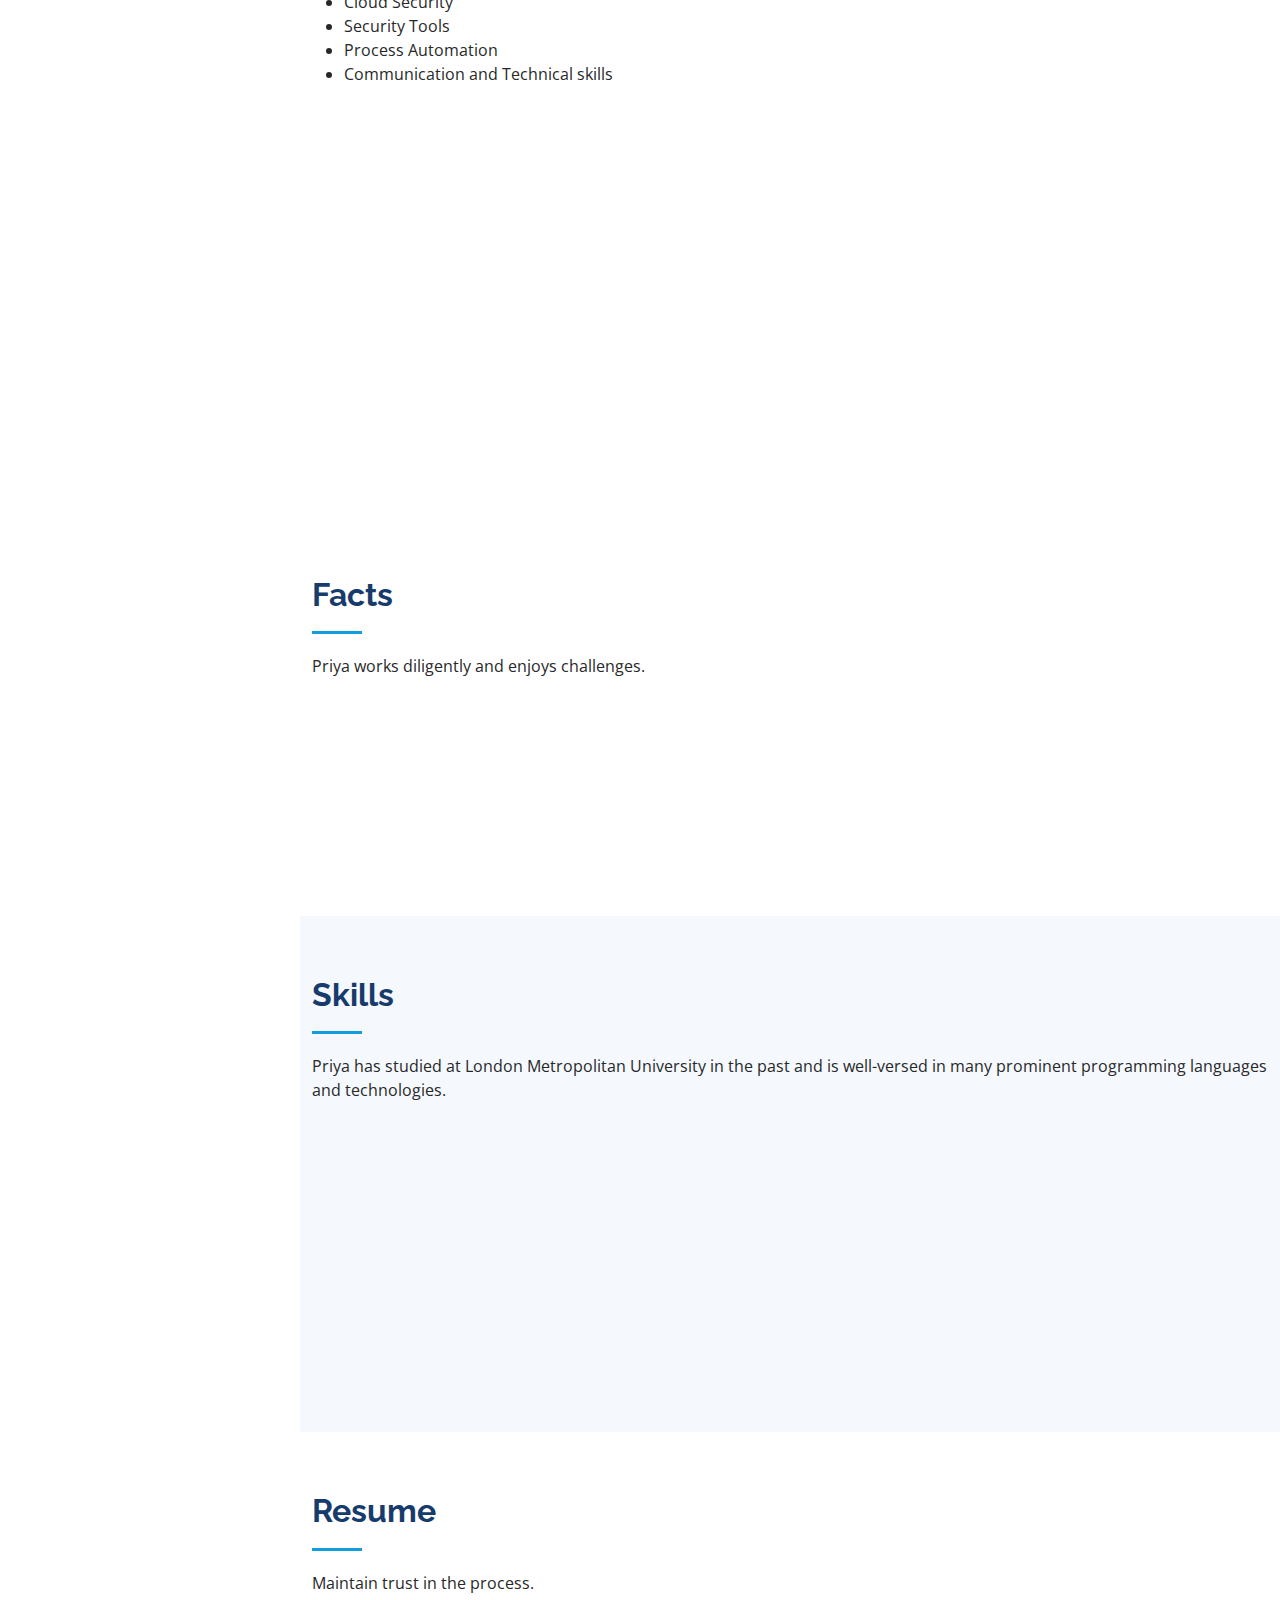
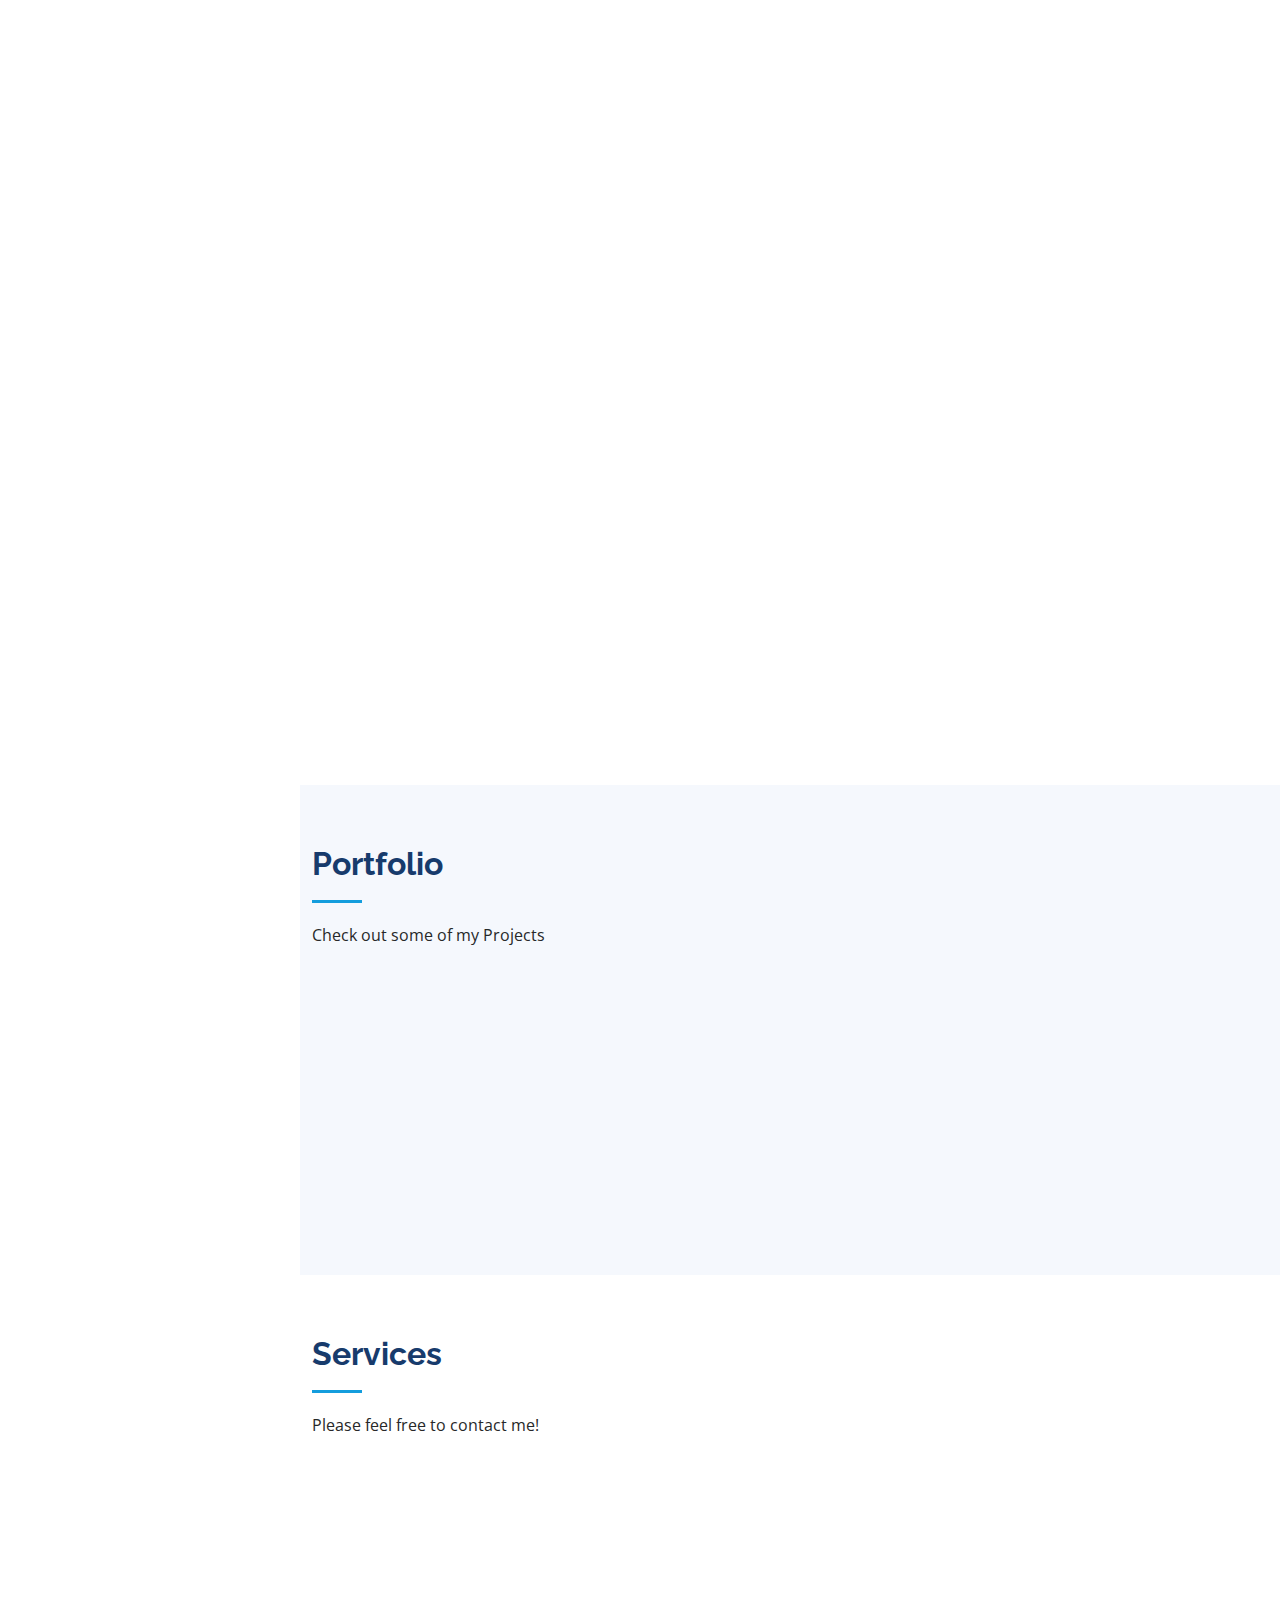
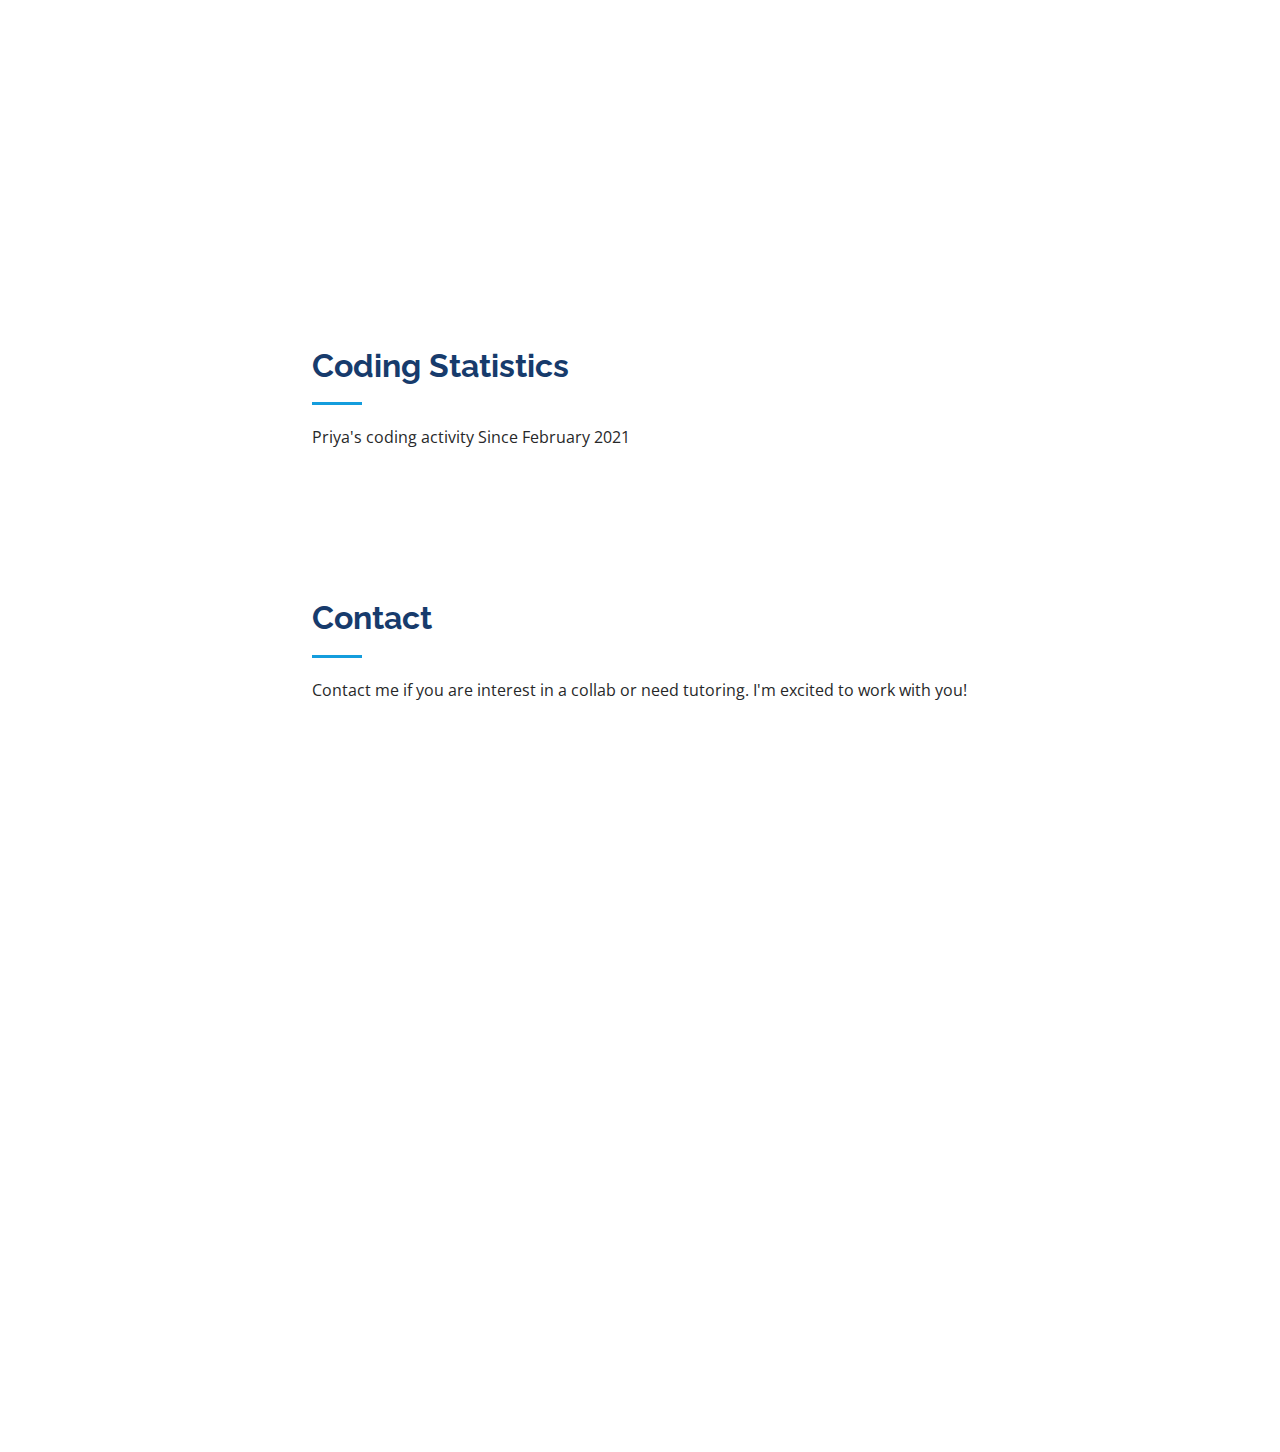
==== commit 3e38d4e7: "Update index.html" ====
--- a/index.html
+++ b/index.html
@@ -111,12 +111,20 @@
           <h2>About</h2>
           <p>Priya Bhagwandeen is here; welcome. I am a cyber security specialist. 
             I am a highly motivated, detail-oriented individual with a passion for technology.
-            I have a good background in computer science and a demonstrated track record of working with: 
-            • Cybersecurity • Virtual Private Networks • SIEM DATA & SEIM TOOLS • System HARDENING • Penetration Testing 
-            • Ethical Hacking • Linux Operating System • FORNIET • Network Security • Security+• Algorithms • Data Science 
-            • Python Programming • Flutter • Risk Management • Threat Analysis • Data Analysis • Firewalls • Incident Response 
-            • Intrusion Detection System • Process Automation • Blockchain • Endpoint Security • Cloud Security • Security Tools 
-            • Communication and Technical skills. 
+            I have a good background in computer science and a demonstrated track record of working with:
+            <ul>
+                <li>Cybersecurity</li>
+                <li>Virtual Private Networks </li>
+                <li>SIEM DATA & SEIM TOOLS</li>
+                <li>System HARDENING</li>
+                <li>Penetration Testing</li>
+                <li>Ethical Hacking</li>
+                <li>Linux Operating System </li>
+                <li>FORNIET</li><li>Network Security</li><li>Security+</li><li>Algorithms </li><li>Data Science </li>
+                <li> Python Programming</li><li>Risk Management</li><li>Flutter</li><li>Data Analysis </li><li>Firewalls</li><li>Incident Response</li>
+                <li>Intrusion Detection System</li> <li>Blockchain</li> <li>Endpoint Security</li> <li>Cloud Security</li> <li>Security Tools </li>
+                <li>Process Automation</li> <li>Communication and Technical skills</li>
+            </ul>
             </p>
         </div>
 
@@ -541,7 +549,7 @@
 
         <div class="row">
           <div class="col-lg-4 col-md-6 icon-box" data-aos="fade-up">
-            <div class="icon"><i class="bi bi-cybersecurity"></i></div>
+            <div class="icon"><i class="bi bi-code-slash"></i></div>
             <h4 class="title"><a href="">CYBERSECURITY</a></h4>
             <p class="description">Ethical Hacking, Endpoint, Firewall, CISCO CyberOPS etc.</p>
           </div>
@@ -576,7 +584,7 @@
             <p class="description">Network+, Complete Networking</p>
           </div>
           <div class="col-lg-4 col-md-6 icon-box" data-aos="fade-up" data-aos-delay="500">
-            <div class="icon"><i class="bi bi-code-slash"></i></div>
+            <div class="icon"><i class="bi bi-code-graphic"></i></div>
             <h4 class="title"><a href="">ProCreate</a></h4>
             <p class="description">Graphic design</p>
           </div>
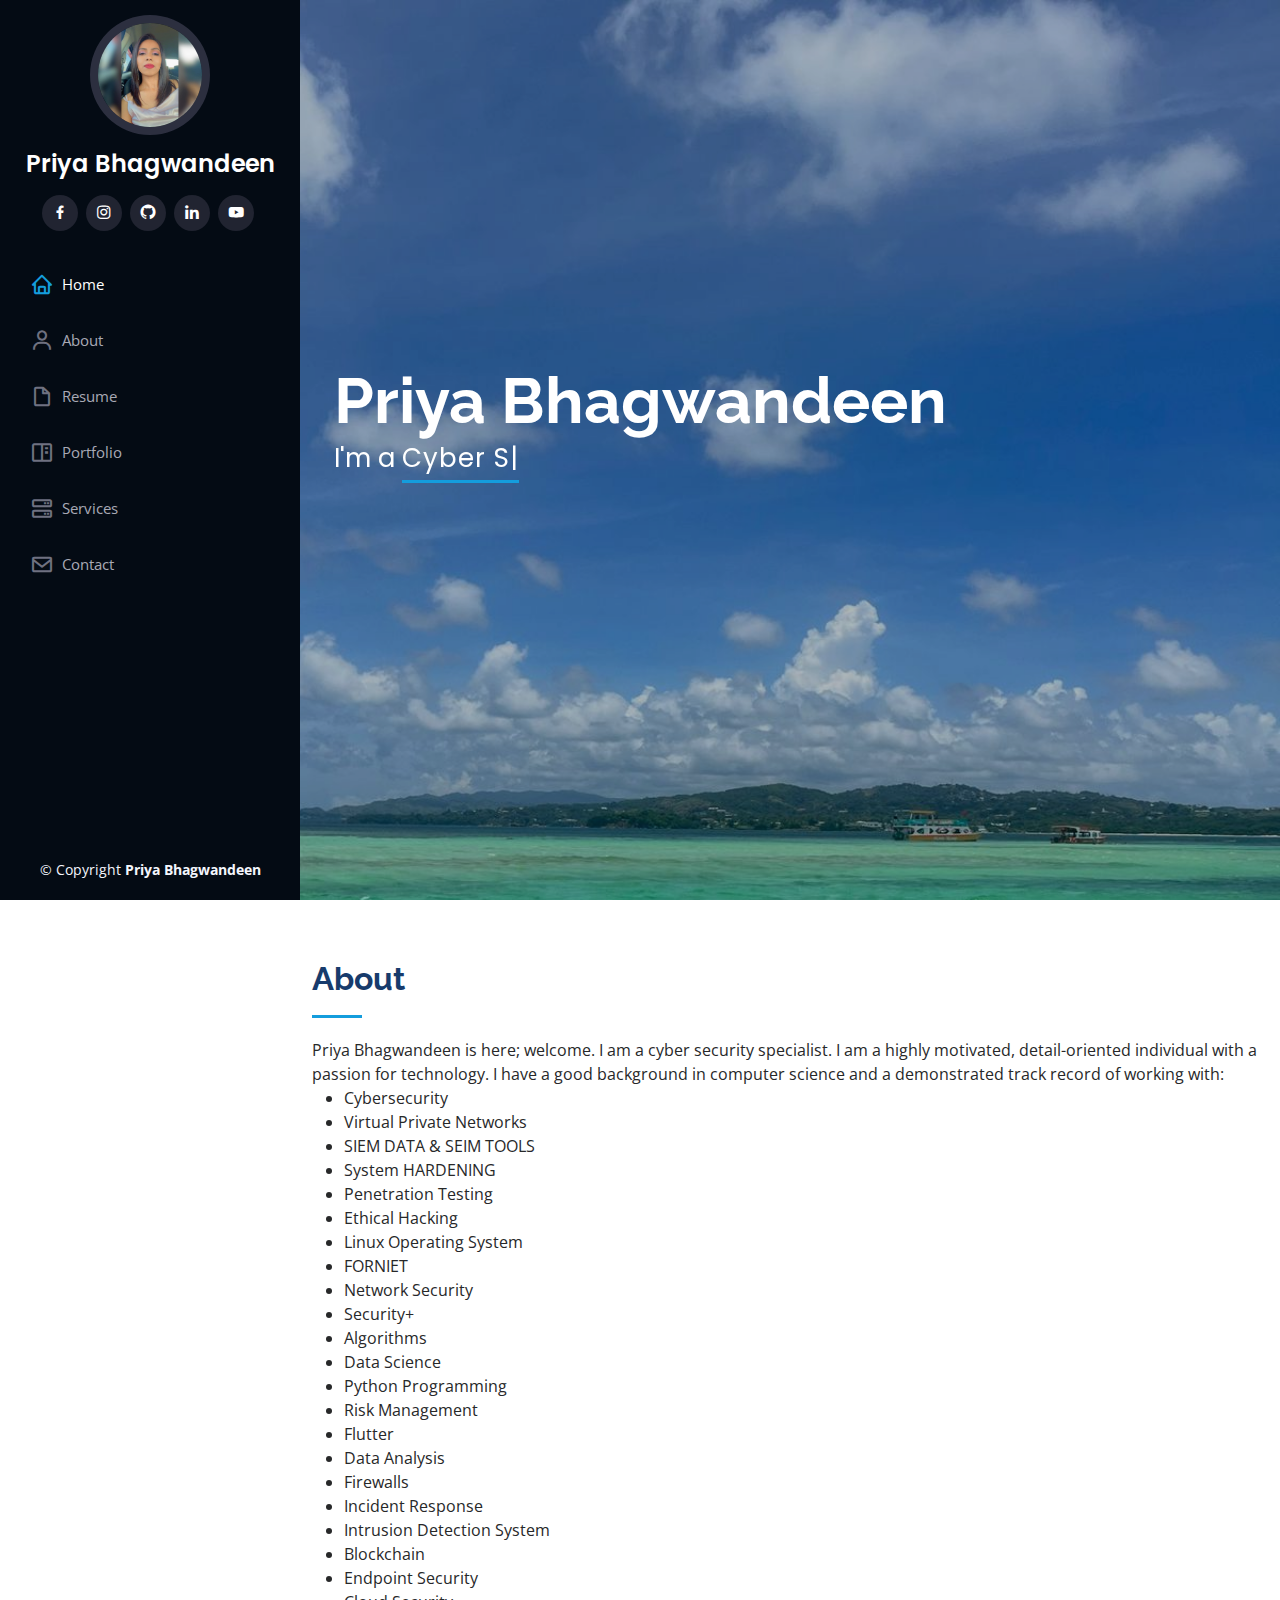
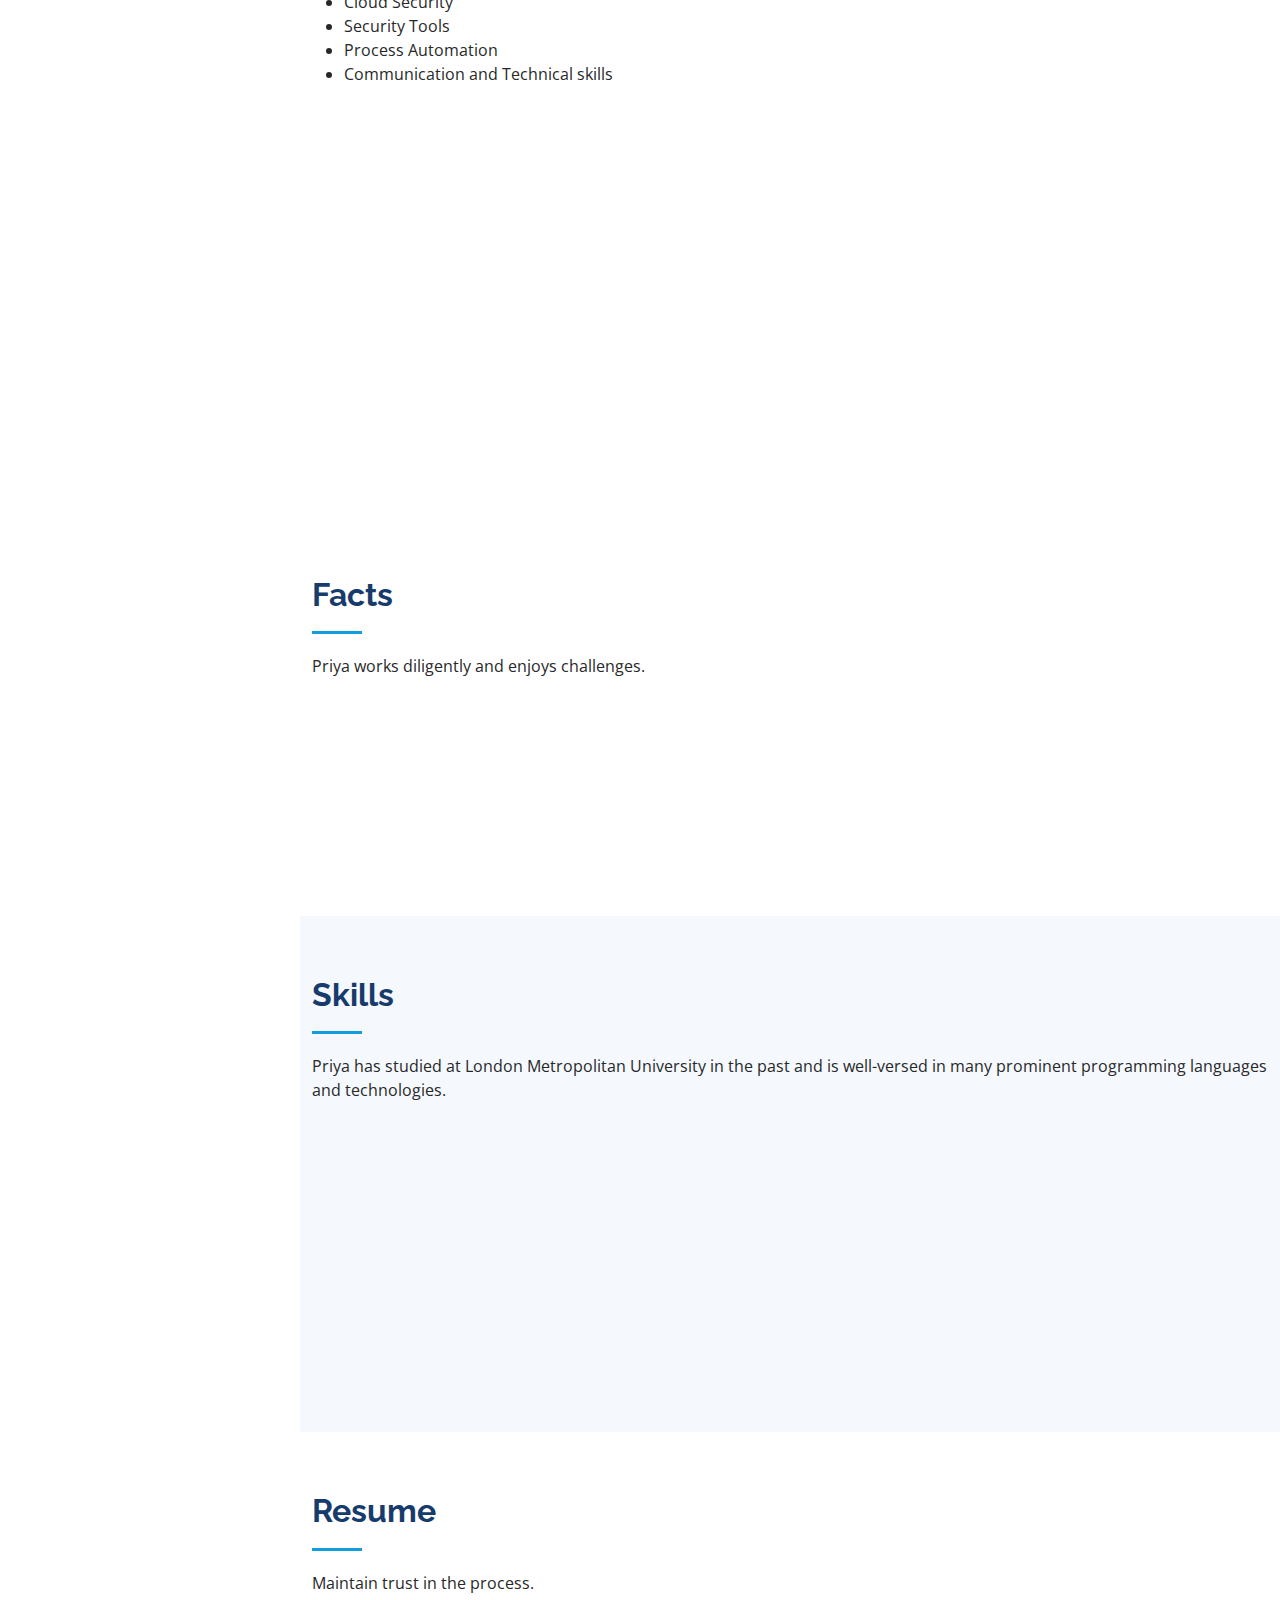
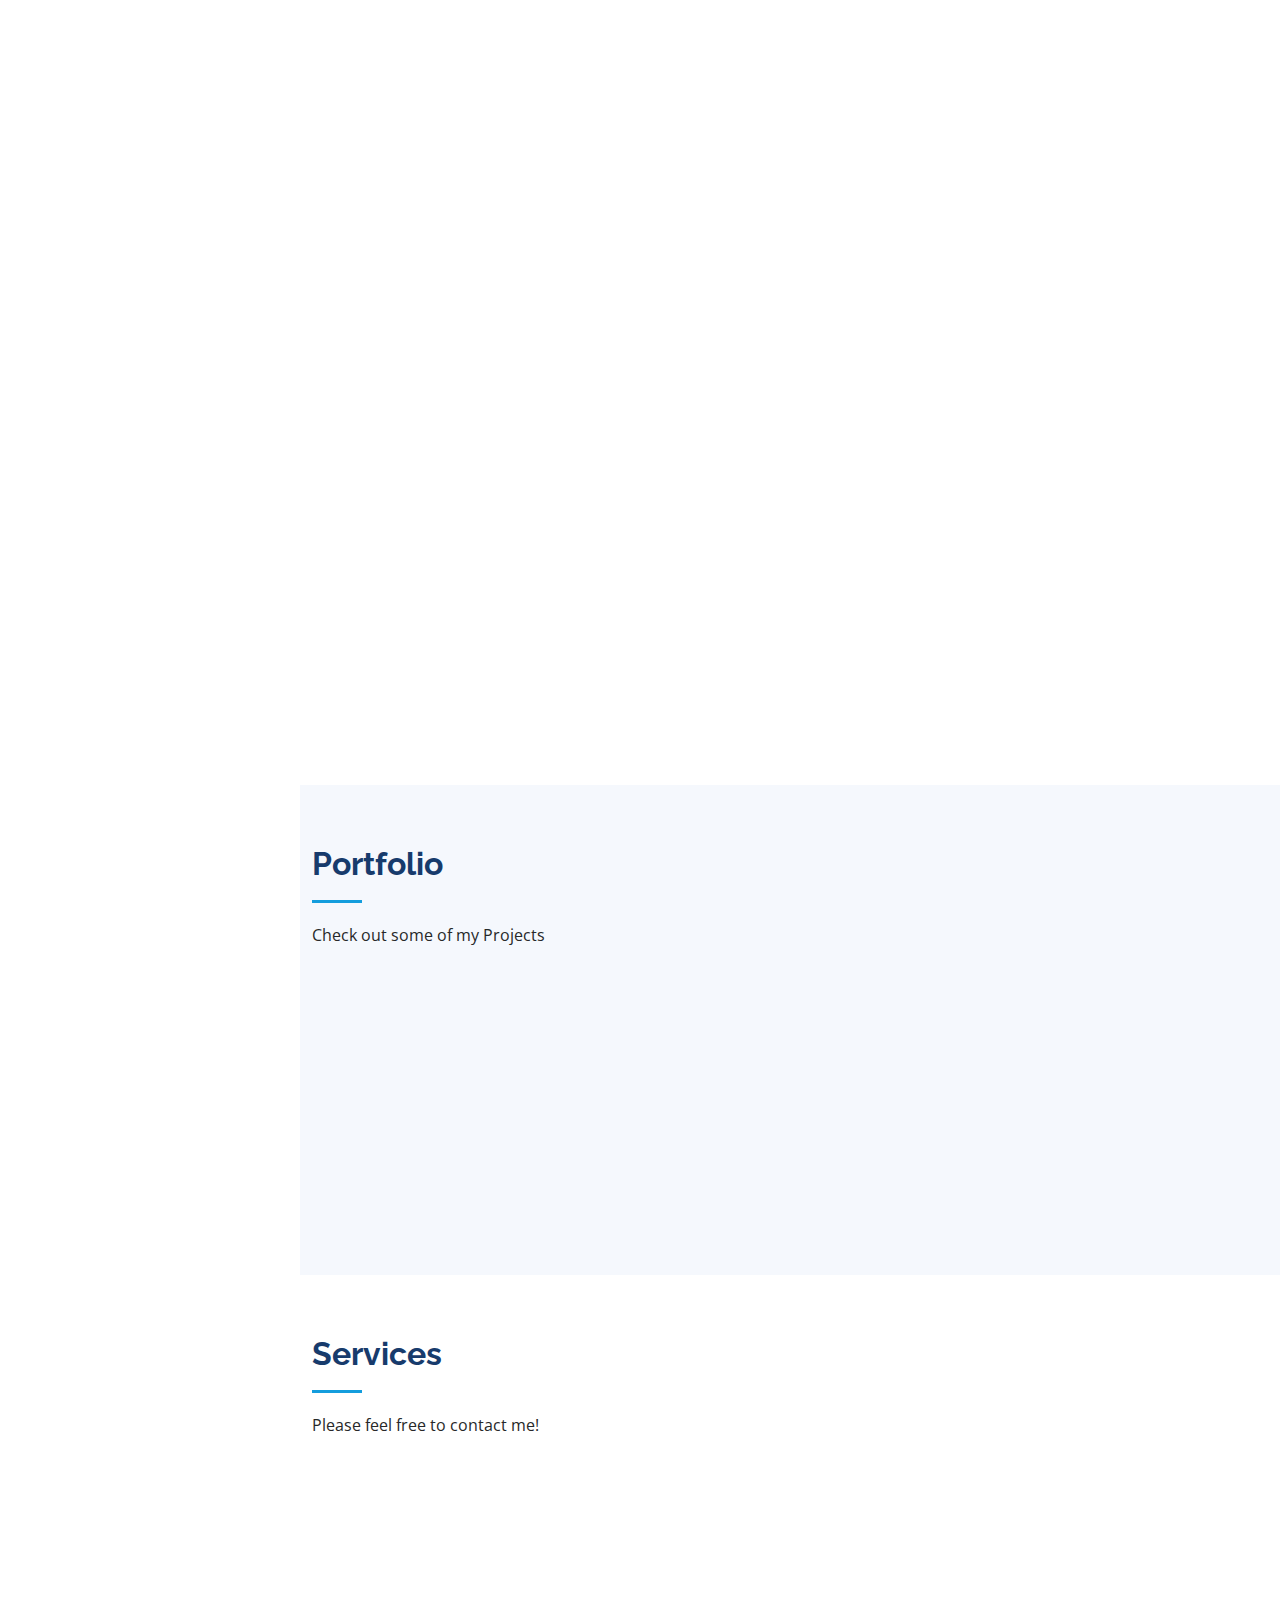
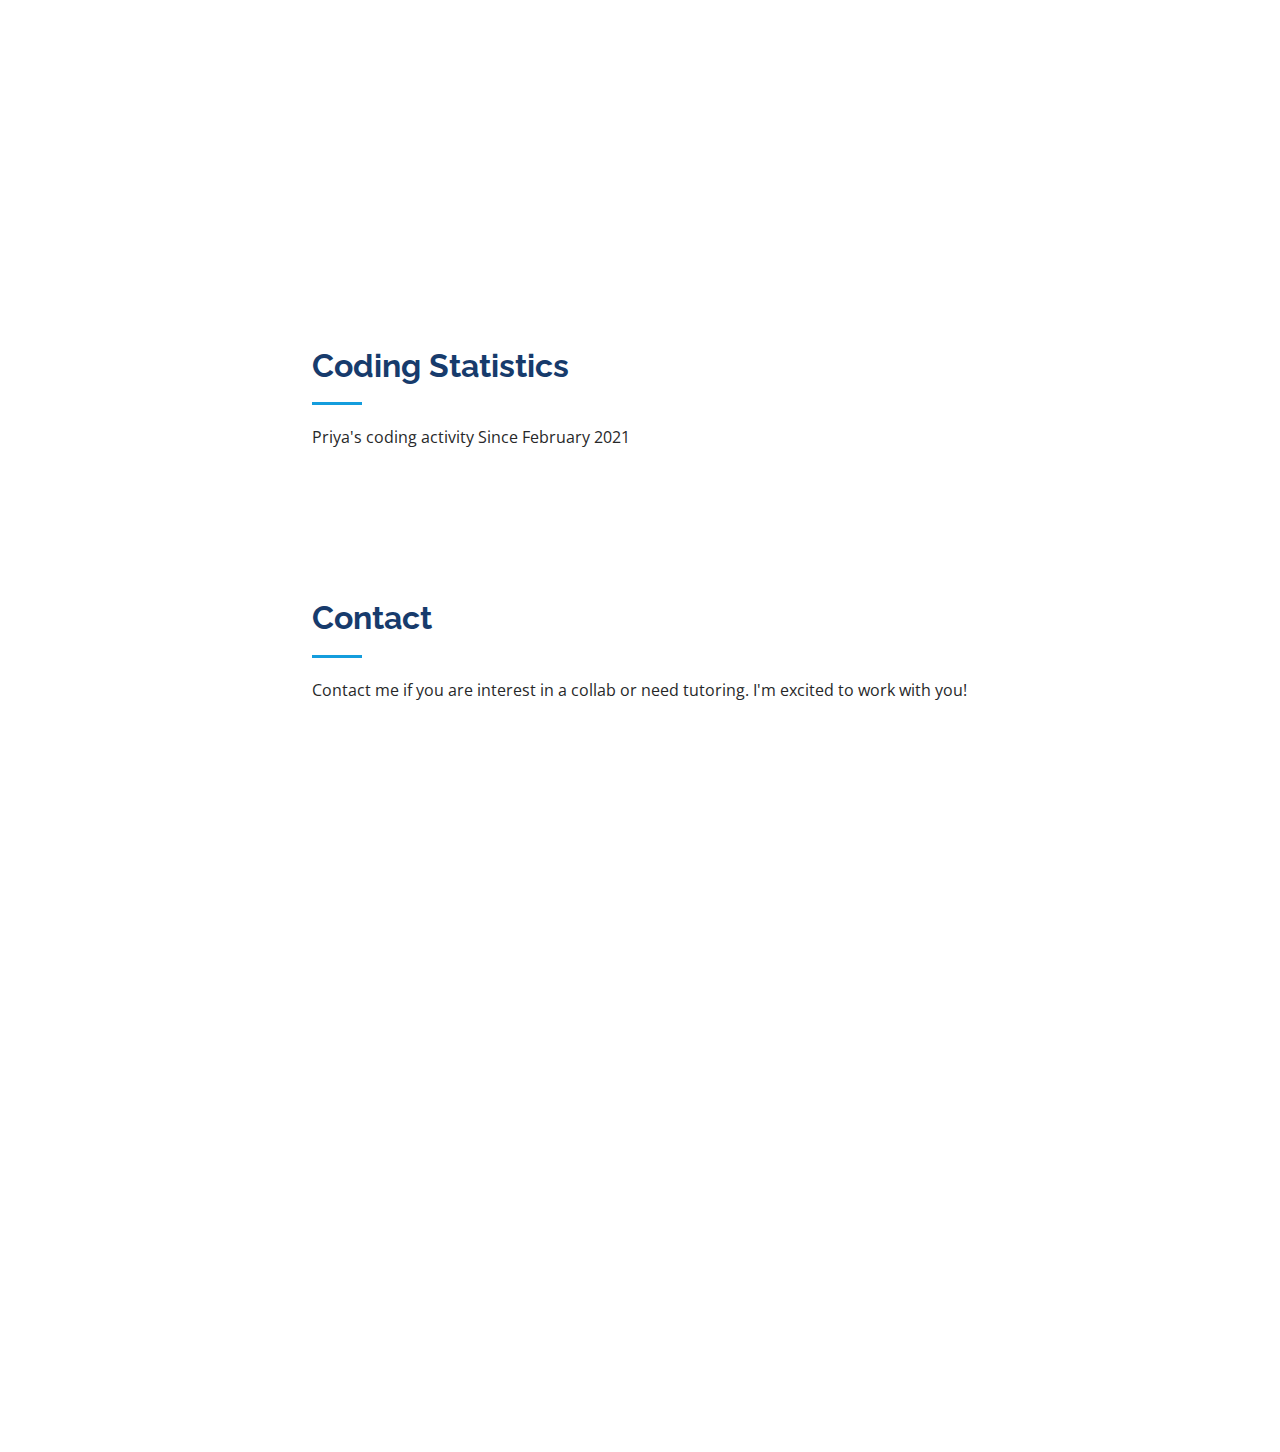
==== commit 331b3b81: "Update index.html" ====
--- a/index.html
+++ b/index.html
@@ -141,7 +141,7 @@
               <div class="col-lg-6">
                 <ul>
                   <li><i class="bi bi-chevron-right"></i> <strong>Birthday:</strong> <span>24 May</span></li>
-                  <li><i class="bi bi-chevron-right"></i> <strong>Website:</strong> <span><www class="bpriya32 github io"></www></span></li>
+                  <li><i class="bi bi-chevron-right"></i> <strong>Website:</strong> <span> bpriya32.github.io></span></li>
                   <li><i class="bi bi-chevron-right"></i> <strong>Phone:</strong> <span>+868 767 0801</span></li>
                   <li><i class="bi bi-chevron-right"></i> <strong>City:</strong> <span>Couva, Trinidad</span></li>
                 </ul>
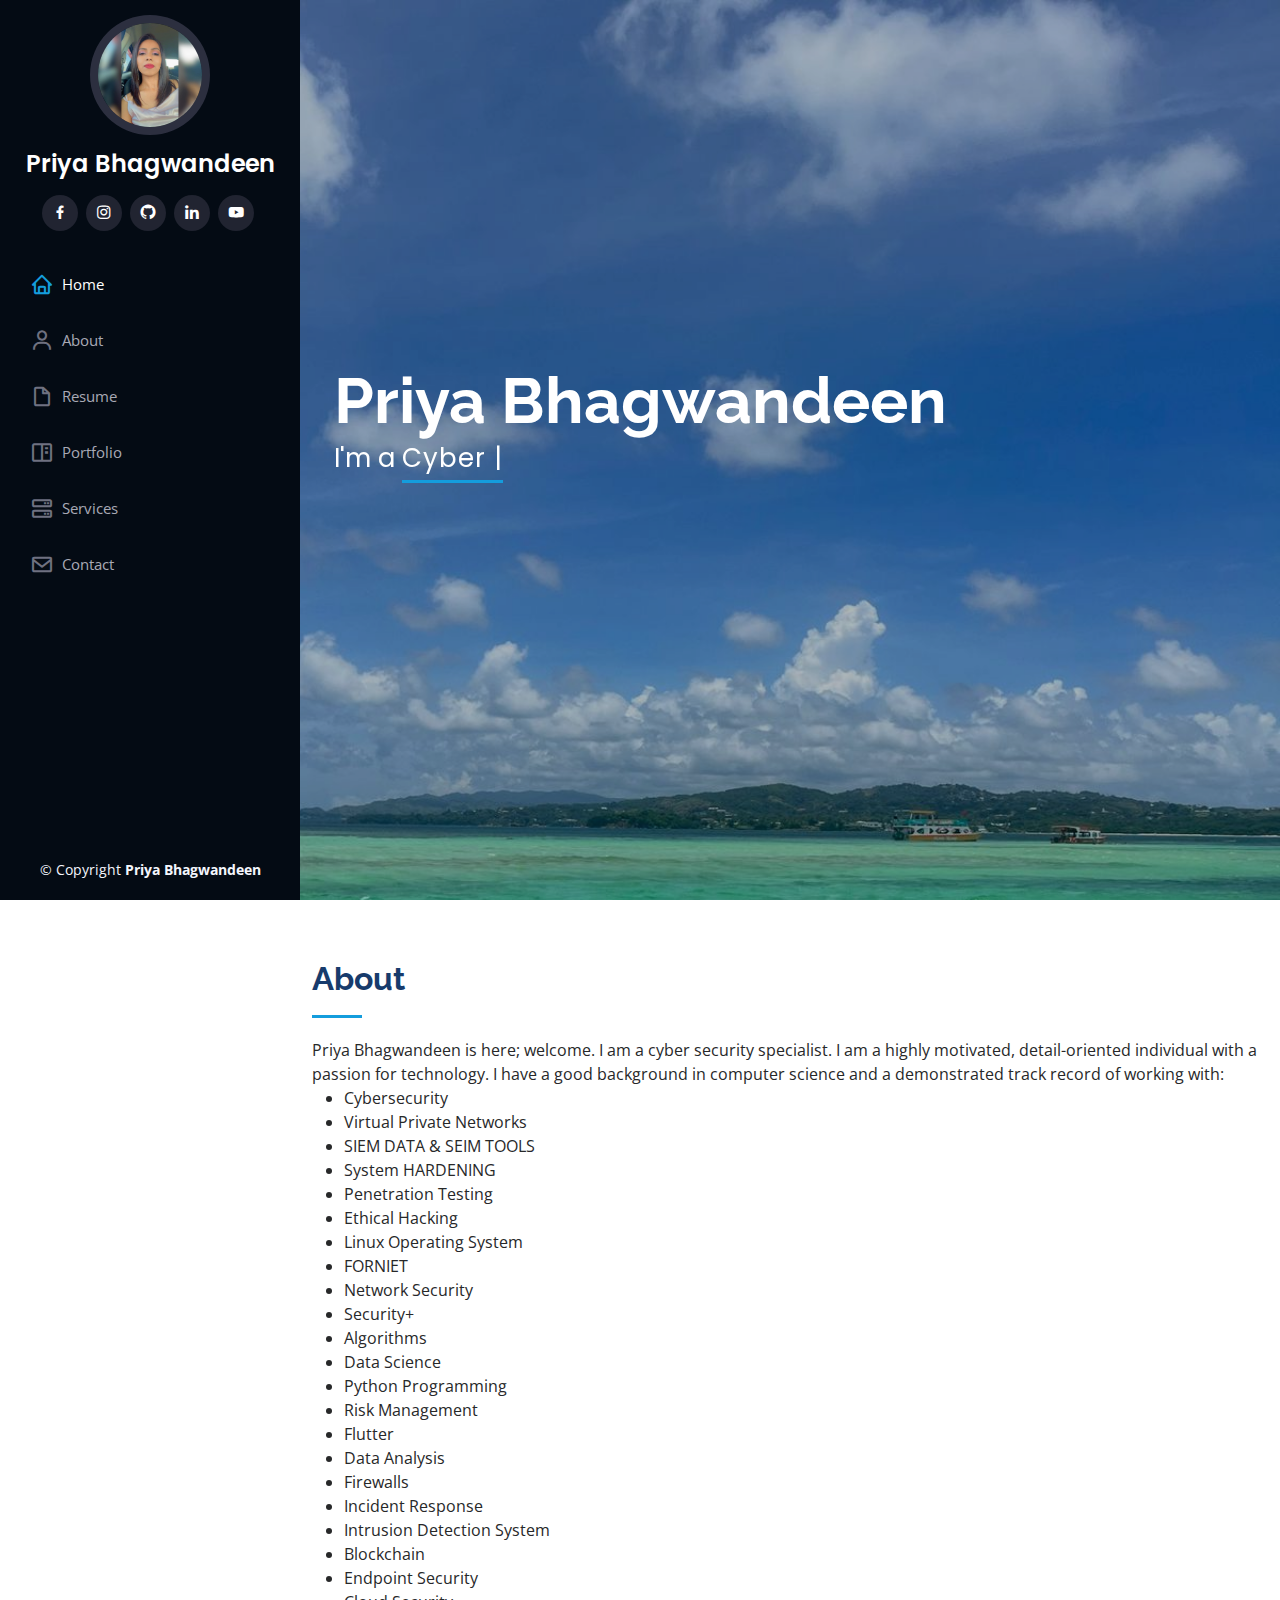
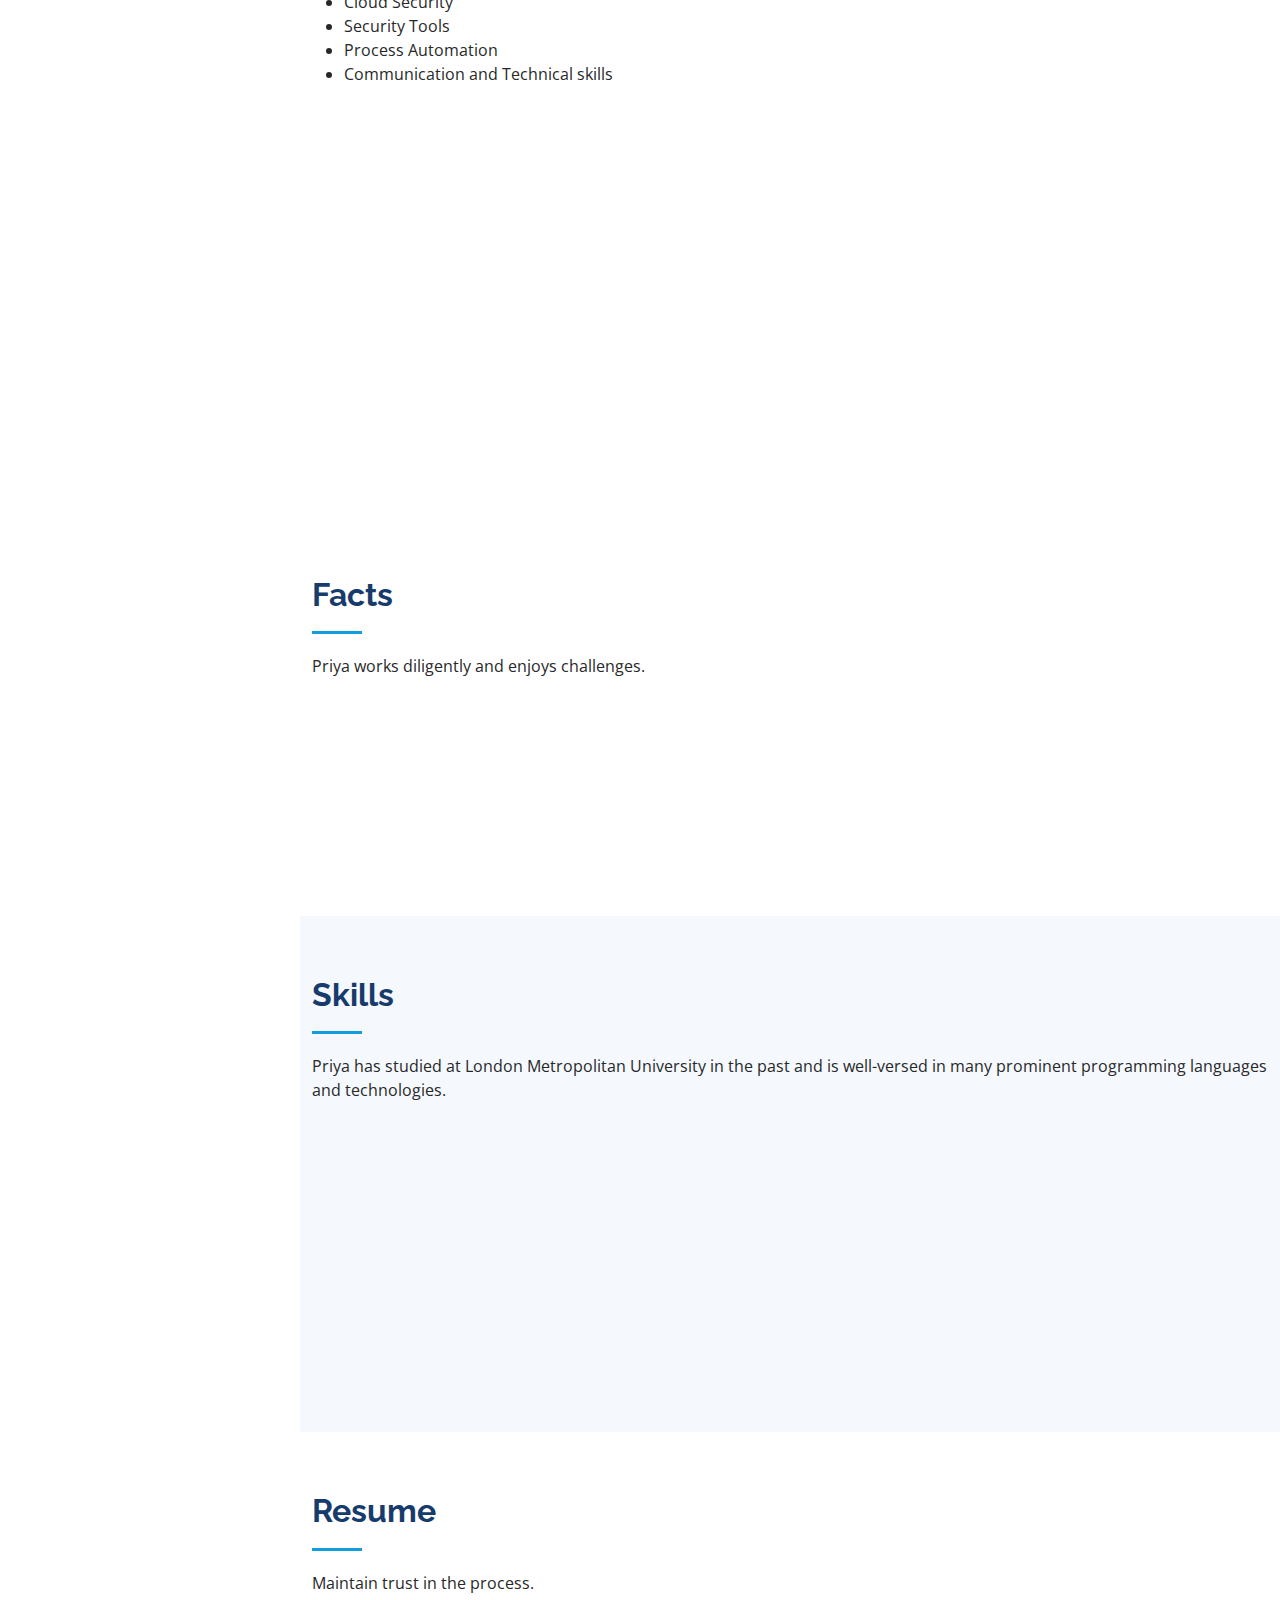
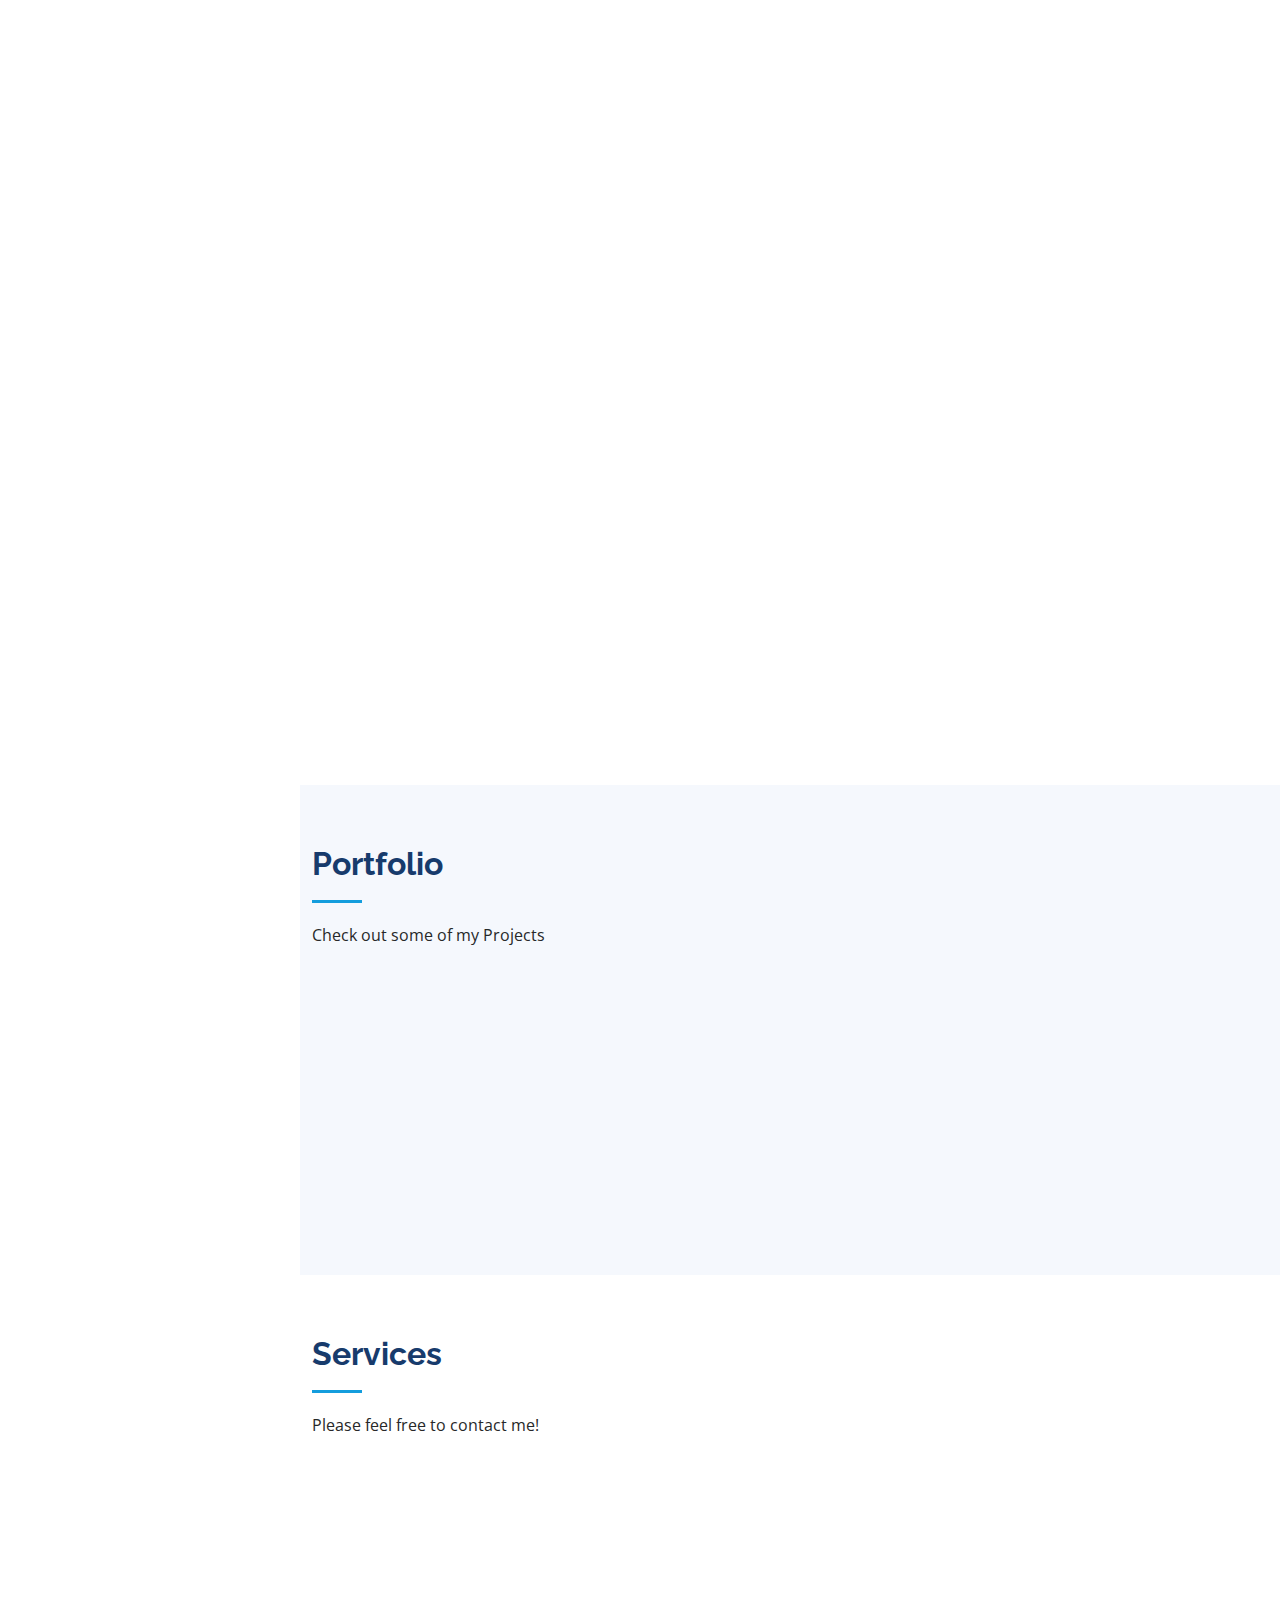
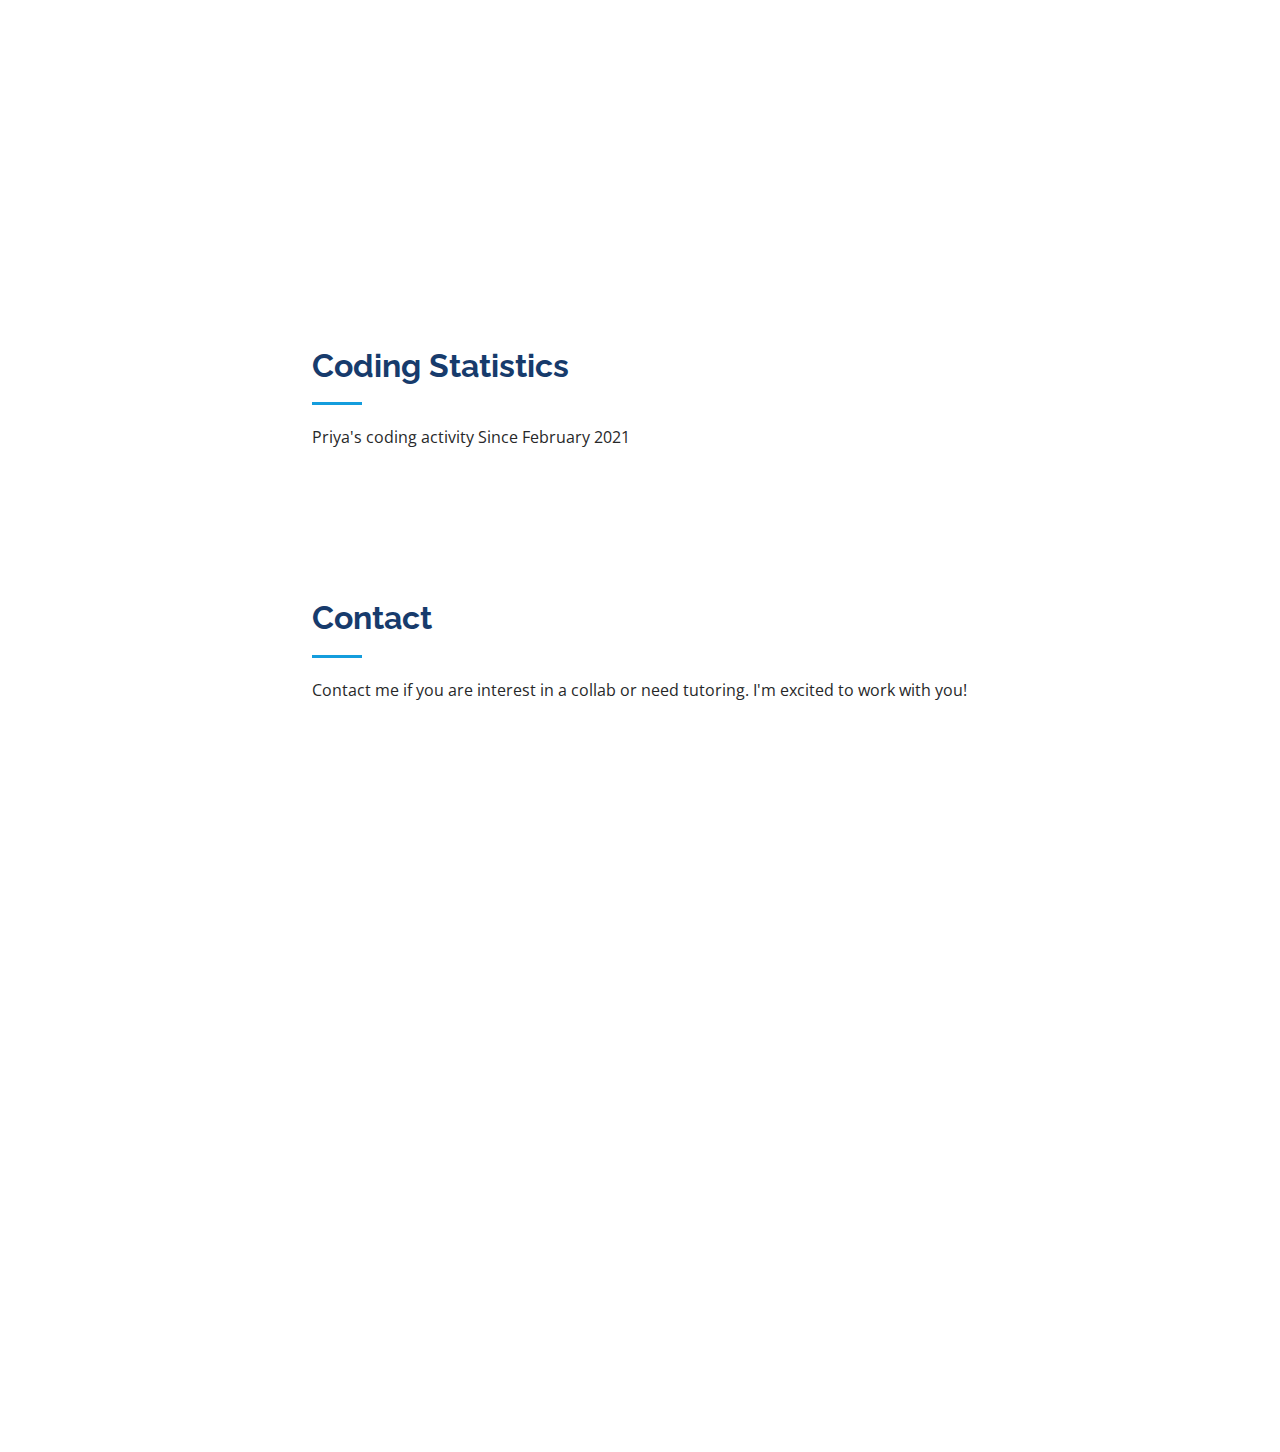
==== commit 87ca448e: "Update index.html" ====
--- a/index.html
+++ b/index.html
@@ -141,7 +141,7 @@
               <div class="col-lg-6">
                 <ul>
                   <li><i class="bi bi-chevron-right"></i> <strong>Birthday:</strong> <span>24 May</span></li>
-                  <li><i class="bi bi-chevron-right"></i> <strong>Website:</strong> <span> bpriya32.github.io></span></li>
+                  <li><i class="bi bi-chevron-right"></i> <strong>Website:</strong> <span> bpriya32.github.io</span></li>
                   <li><i class="bi bi-chevron-right"></i> <strong>Phone:</strong> <span>+868 767 0801</span></li>
                   <li><i class="bi bi-chevron-right"></i> <strong>City:</strong> <span>Couva, Trinidad</span></li>
                 </ul>
